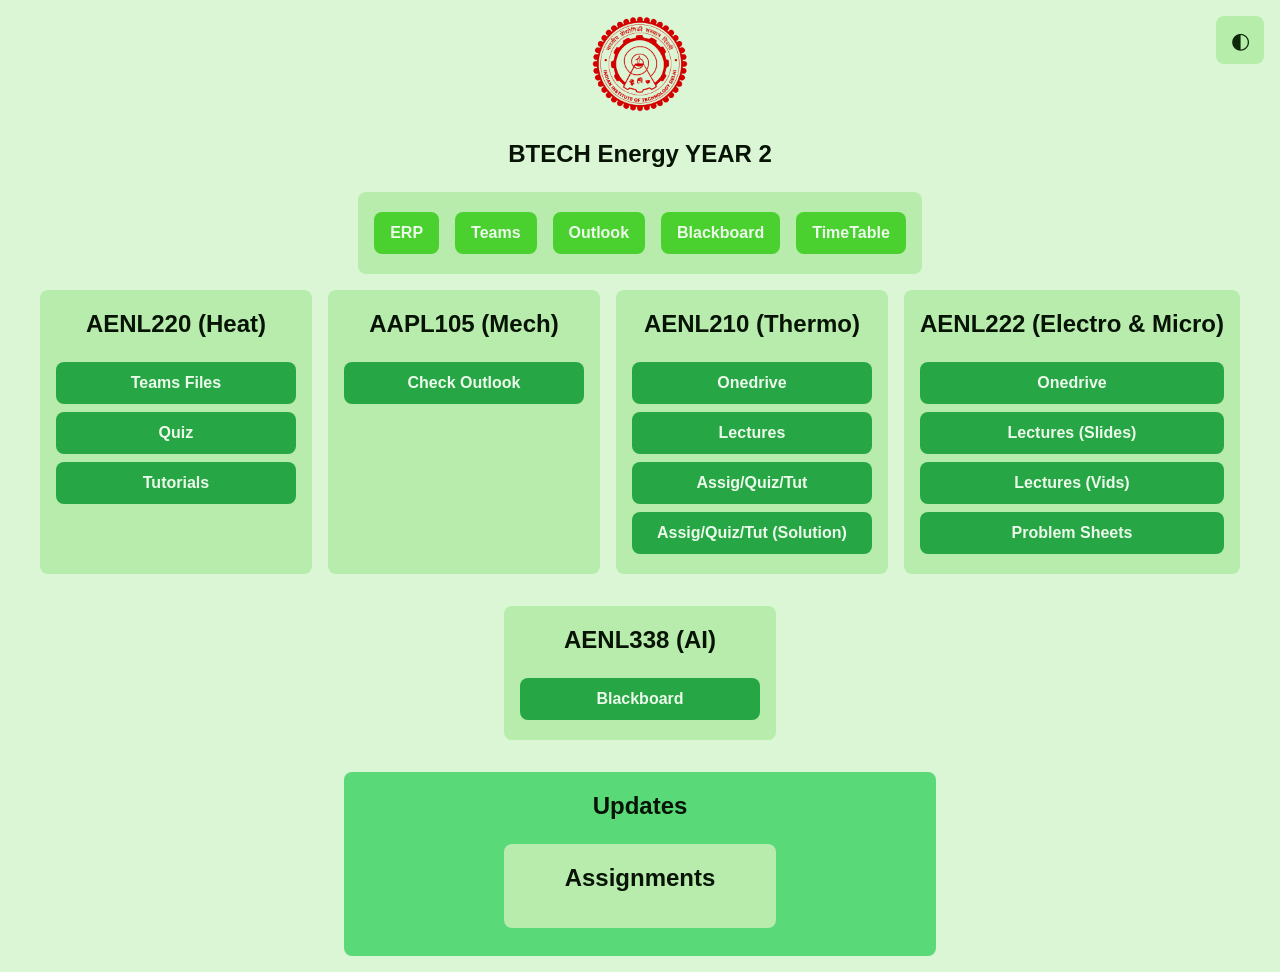
==== index.html @ 2e35bcda "b" ====
<!DOCTYPE html>
<html lang="en">


<head>
    <meta charset="UTF-8">
    <meta name="viewport" content="width=device-width,initial-scale=1.0">
    <title>EEN Year 2 Links</title>
    <link rel="icon" type="image/png" href="sustainability.png">
    <script>
        const prefersDark = window.matchMedia && window.matchMedia('(prefers-color-scheme: dark)').matches;
        document.documentElement.setAttribute('data-theme', prefersDark ? 'dark' : 'light');
    </script>
    <link rel="stylesheet" href="styles.css">
</head>

<body>
    <button class="button" id="theme-toggle">◐</button>
    <div class="container">
        <img src="image.png" alt="Avatar" class="avatar">
        <h1>BTECH Energy YEAR 2</h1>

        <div class="general"></div>

        <div class="links"></div>

        <div class="updates">
            <h1>Updates</h1>
                <div class="box">
                    <h1>Assignments </h1>
                </div>


        </div>


        <script src="scripts.js"></script>

    </div>
</body>



</html>
---- styles.css ----
:root[data-theme="light"] {
  --text-50: #ecfaeb;
  --text-100: #daf5d6;
  --text-200: #b5ebad;
  --text-300: #8fe085;
  --text-400: #6ad65c;
  --text-500: #45cc33;
  --text-600: #37a329;
  --text-700: #297a1f;
  --text-800: #1c5214;
  --text-900: #0e290a;
  --text-950: #071405;

  --background-50: #edfbea;
  --background-100: #dbf6d5;
  --background-200: #b7edab;
  --background-300: #93e481;
  --background-400: #6fdb57;
  --background-500: #4bd22d;
  --background-600: #3ca824;
  --background-700: #2d7e1b;
  --background-800: #1e5412;
  --background-900: #0f2a09;
  --background-950: #081504;

  --primary-50: #edfaea;
  --primary-100: #dbf6d5;
  --primary-200: #b7ecac;
  --primary-300: #92e382;
  --primary-400: #6ed959;
  --primary-500: #4ad02f;
  --primary-600: #3ba626;
  --primary-700: #2c7d1c;
  --primary-800: #1e5313;
  --primary-900: #0f2a09;
  --primary-950: #071505;

  --secondary-50: #eafaee;
  --secondary-100: #d5f6dd;
  --secondary-200: #acecbb;
  --secondary-300: #82e399;
  --secondary-400: #59d977;
  --secondary-500: #2fd055;
  --secondary-600: #26a644;
  --secondary-700: #1c7d33;
  --secondary-800: #135322;
  --secondary-900: #092a11;
  --secondary-950: #051508;

  --accent-50: #eafaf1;
  --accent-100: #d5f6e4;
  --accent-200: #acecc9;
  --accent-300: #82e3ae;
  --accent-400: #59d993;
  --accent-500: #2fd077;
  --accent-600: #26a660;
  --accent-700: #1c7d48;
  --accent-800: #135330;
  --accent-900: #092a18;
  --accent-950: #05150c;

}
:root[data-theme="dark"] {
  --text-50: #071405;
  --text-100: #0e290a;
  --text-200: #1c5214;
  --text-300: #297a1f;
  --text-400: #37a329;
  --text-500: #45cc33;
  --text-600: #6ad65c;
  --text-700: #8fe085;
  --text-800: #b5ebad;
  --text-900: #daf5d6;
  --text-950: #ecfaeb;

  --background-50: #081505;
  --background-100: #102a09;
  --background-200: #205313;
  --background-300: #307d1c;
  --background-400: #3fa626;
  --background-500: #4fd02f;
  --background-600: #72d959;
  --background-700: #96e382;
  --background-800: #b9ecac;
  --background-900: #dcf6d5;
  --background-950: #edfaea;

  --primary-50: #071505;
  --primary-100: #0f2a09;
  --primary-200: #1e5313;
  --primary-300: #2c7d1c;
  --primary-400: #3ba626;
  --primary-500: #4ad02f;
  --primary-600: #6ed959;
  --primary-700: #92e382;
  --primary-800: #b7ecac;
  --primary-900: #dbf6d5;
  --primary-950: #edfaea;

  --secondary-50: #051508;
  --secondary-100: #092a11;
  --secondary-200: #135322;
  --secondary-300: #1c7d33;
  --secondary-400: #26a644;
  --secondary-500: #2fd055;
  --secondary-600: #59d977;
  --secondary-700: #82e399;
  --secondary-800: #acecbb;
  --secondary-900: #d5f6dd;
  --secondary-950: #eafaee;

  --accent-50: #05150c;
  --accent-100: #092a18;
  --accent-200: #135330;
  --accent-300: #1c7d48;
  --accent-400: #26a660;
  --accent-500: #2fd077;
  --accent-600: #59d993;
  --accent-700: #82e3ae;
  --accent-800: #acecc9;
  --accent-900: #d5f6e4;
  --accent-950: #eafaf1;

}


.avatar {
    width: 96px;
    height: 96px;
    border-radius: 50%;
    margin-bottom: 1rem;
    object-fit: cover;
    margin: 1rem;
}

body {

    background: var(--background-100);
    font-family: Arial, sans-serif;
    color: var(--text-900);

    min-height: 100vh;
    margin: 0;
}

.button{
    position: absolute;
    top: 1rem;
    right: 1rem;
    background: var(--background-200);
    border: none;
    color: var(--text-900);
    font-size: 1.4rem;
    cursor: pointer;
    padding: 0.5rem 0.75rem;
    width: 3rem;
    height: 3rem;
    border-radius: 8px;
    transition: background 0.3s, color 0.3s;
}

.container {
    background: var(--background-100);
    border-radius: 12px;
    width: 100%;
    justify-content: center;
    align-items: center;
    text-align: center;
}


h1 {
    margin: 0.5rem 0 1.5rem 0;
    font-size: 1.5rem;
    color: var(--text-950);
}

a {
    display: block;
    background: var(--secondary-600);
    color: var(--text-50);
    text-decoration: none;
    padding: 0.75rem 1rem;
    margin: 0.5rem 0;
    border-radius: 8px;
    font-weight: 600;
    transition: background 0.3s;
}
a:hover {
    background: var(--secondary-700);
    transform: scale(1.025)
}
.general{
    background: var(--primary-200);
    color: var(--text-100);
    padding: 0.75rem 1rem;
    border-radius: 8px;
    font-weight: 500;
    margin-bottom: 1rem;
    display: flex;
    flex-wrap: wrap;
    flex-direction: row;
    justify-content: center;
    width: fit-content;
    gap: 1rem;
    margin-left: auto;
    margin-right: auto;
    transition: transform 0.3s;
}

.general a {
    background: var(--primary-500);
   
}



.links {
    display: flex;
    flex-wrap: wrap;
    gap: 1rem;
    justify-content: center;
   

}
.box {
    background: var(--primary-200);
    color: var(--text-900);
    padding: 0.75rem 1rem;
    border-radius: 8px;
    font-weight: 500;
    margin-bottom: 1rem;
    min-width: 15rem;;
    transition: transform 0.3s;
}
.box:hover ,.general:hover, .updates:hover    {
    transform: scale(1.025) ;
}



.updates {
    display: flex;
    flex-direction: column;
    justify-content: center;
    align-items: center;
    margin: 0 auto;
    text-align: center;
    background: var(--secondary-400);
    color: #ffffff;
    padding: 0.75rem 1rem;
    margin: 1rem;
    border-radius: 8px;
    font-weight: 500;
    margin-bottom: 1rem;
    transition: transform 0.3s;
    max-width: 35rem;
    margin-right: auto;
    margin-left: auto;
  
    

}
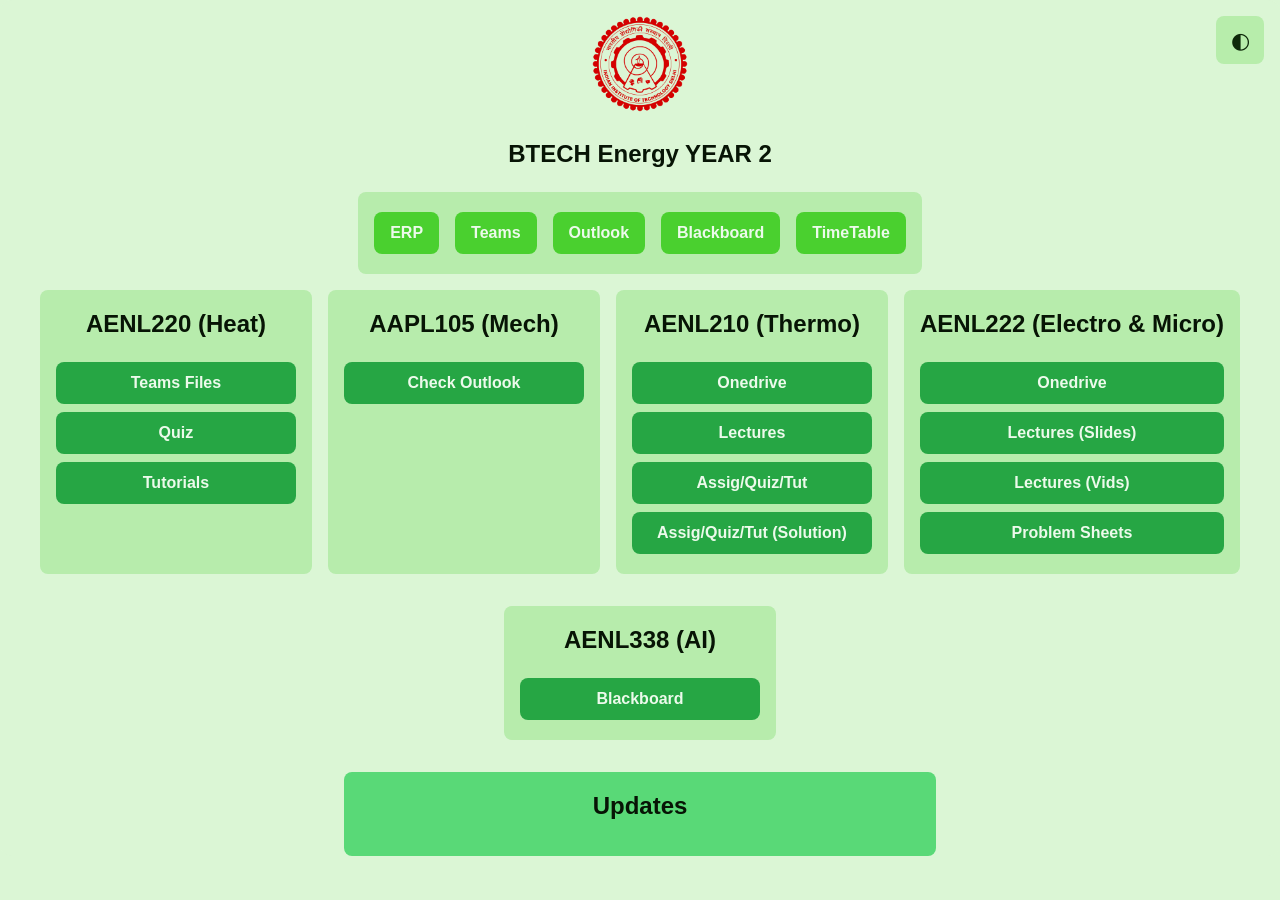
==== commit a6419040: "updates section assignments" ====
--- a/index.html
+++ b/index.html
@@ -26,9 +26,9 @@
 
         <div class="updates">
             <h1>Updates</h1>
-                <div class="box">
+                <!-- <div class="box">
                     <h1>Assignments </h1>
-                </div>
+                </div> -->
 
 
         </div>
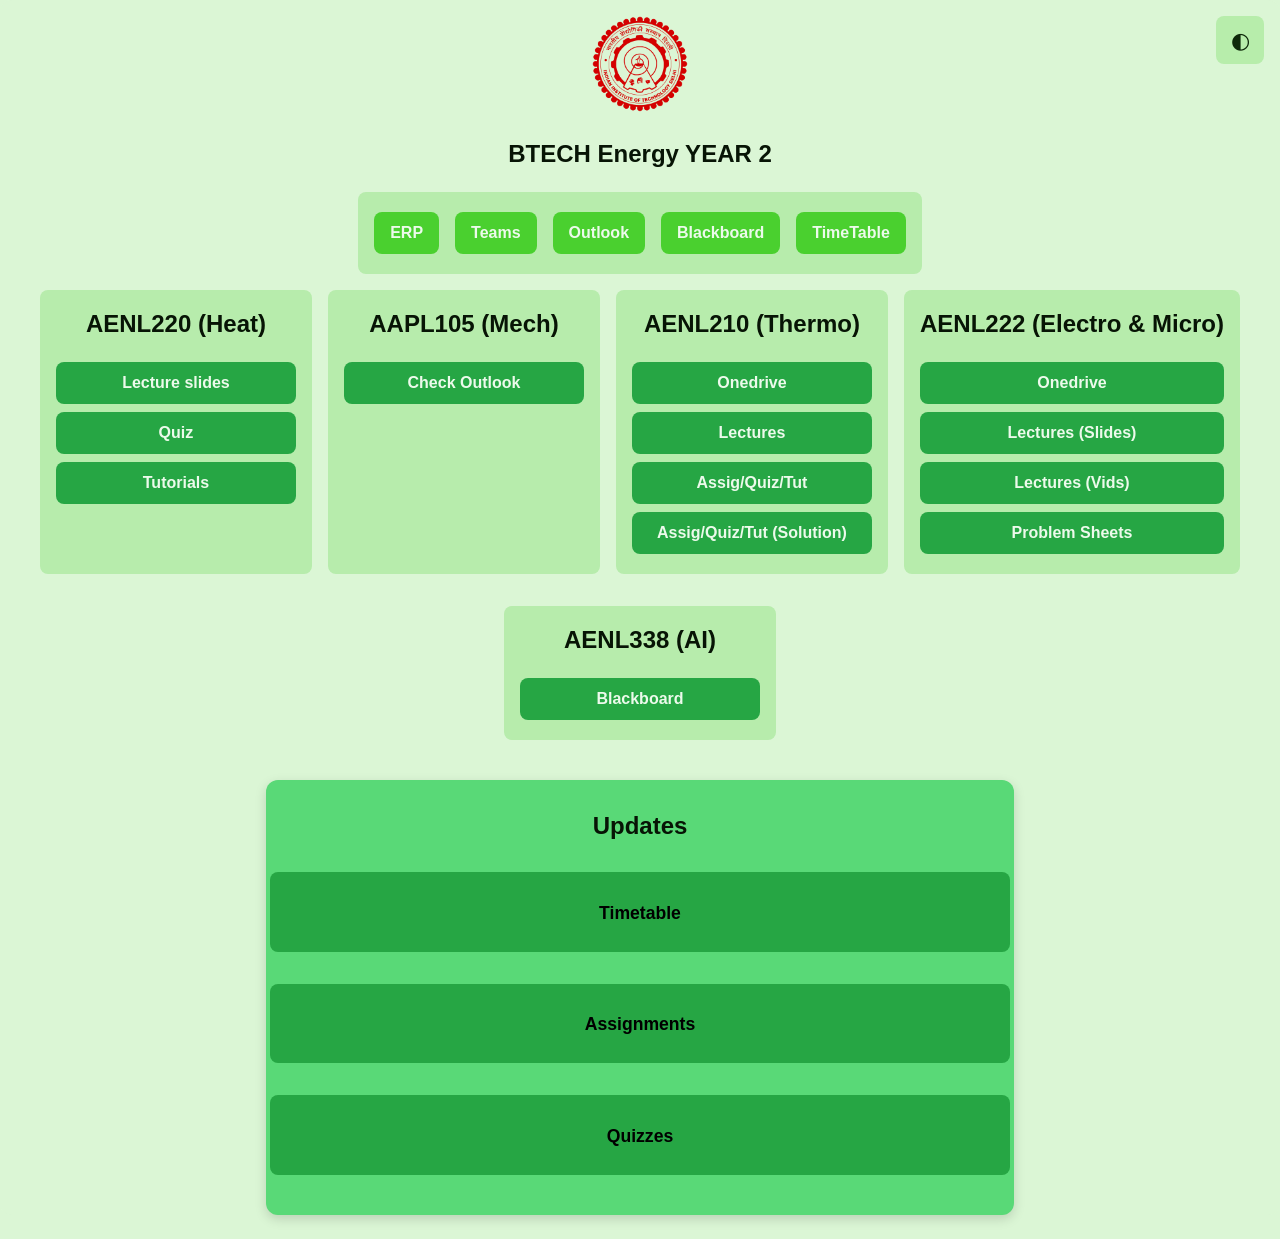
==== commit 1a70e5a2: "updates" ====
--- a/index.html
+++ b/index.html
@@ -26,12 +26,11 @@
 
         <div class="updates">
             <h1>Updates</h1>
-                <!-- <div class="box">
-                    <h1>Assignments </h1>
-                </div> -->
+            <div class="box" id="timetable-box"><h2>Timetable</h2></div>
+            <div class="box" id="assignments-box"><h2>Assignments</h2></div>
+            <div class="box" id="quizzes-box"><h2>Quizzes</h2></div>
+        </div>
 
-
-        </div>
 
 
         <script src="scripts.js"></script>
--- a/styles.css
+++ b/styles.css
@@ -260,4 +260,383 @@
   
     
 
-}+}
+.updates { margin-top:20px; }
+.updates h1 { text-align:center; margin-bottom:12px; font-size:1.25rem; }
+.updates-grid { display:flex; gap:12px; flex-wrap:wrap; }
+.update-card { flex:1; min-width:180px; border-radius:10px; padding:10px; background:var(--card-bg,#f7f7f7); box-shadow:0 2px 6px rgba(0,0,0,0.06); }
+.update-card h3 { margin:0 0 6px; font-size:0.95rem; }
+.update-content { min-height:44px; padding:6px; border-radius:6px; outline:none; cursor:text; color:inherit; }
+[data-theme="dark"] .update-card { background:#222; box-shadow:none; color:#ddd; }
+.updates .box h2 {
+    margin-bottom: 6px;
+    font-size: 1.1rem;
+}
+
+.updates .box p {
+    margin: 0;
+    color: inherit;
+}
+
+:root[data-theme="light"] {
+  --text-50: #ecfaeb;
+  --text-100: #daf5d6;
+  --text-200: #b5ebad;
+  --text-300: #8fe085;
+  --text-400: #6ad65c;
+  --text-500: #45cc33;
+  --text-600: #37a329;
+  --text-700: #297a1f;
+  --text-800: #1c5214;
+  --text-900: #0e290a;
+  --text-950: #071405;
+
+  --background-50: #edfbea;
+  --background-100: #dbf6d5;
+  --background-200: #b7edab;
+  --background-300: #93e481;
+  --background-400: #6fdb57;
+  --background-500: #4bd22d;
+  --background-600: #3ca824;
+  --background-700: #2d7e1b;
+  --background-800: #1e5412;
+  --background-900: #0f2a09;
+  --background-950: #081504;
+
+  --primary-50: #edfaea;
+  --primary-100: #dbf6d5;
+  --primary-200: #b7ecac;
+  --primary-300: #92e382;
+  --primary-400: #6ed959;
+  --primary-500: #4ad02f;
+  --primary-600: #3ba626;
+  --primary-700: #2c7d1c;
+  --primary-800: #1e5313;
+  --primary-900: #0f2a09;
+  --primary-950: #071505;
+
+  --secondary-50: #eafaee;
+  --secondary-100: #d5f6dd;
+  --secondary-200: #acecbb;
+  --secondary-300: #82e399;
+  --secondary-400: #59d977;
+  --secondary-500: #2fd055;
+  --secondary-600: #26a644;
+  --secondary-700: #1c7d33;
+  --secondary-800: #135322;
+  --secondary-900: #092a11;
+  --secondary-950: #051508;
+
+  --accent-50: #eafaf1;
+  --accent-100: #d5f6e4;
+  --accent-200: #acecc9;
+  --accent-300: #82e3ae;
+  --accent-400: #59d993;
+  --accent-500: #2fd077;
+  --accent-600: #26a660;
+  --accent-700: #1c7d48;
+  --accent-800: #135330;
+  --accent-900: #092a18;
+  --accent-950: #05150c;
+
+}
+:root[data-theme="dark"] {
+  --text-50: #071405;
+  --text-100: #0e290a;
+  --text-200: #1c5214;
+  --text-300: #297a1f;
+  --text-400: #37a329;
+  --text-500: #45cc33;
+  --text-600: #6ad65c;
+  --text-700: #8fe085;
+  --text-800: #b5ebad;
+  --text-900: #daf5d6;
+  --text-950: #ecfaeb;
+
+  --background-50: #081505;
+  --background-100: #102a09;
+  --background-200: #205313;
+  --background-300: #307d1c;
+  --background-400: #3fa626;
+  --background-500: #4fd02f;
+  --background-600: #72d959;
+  --background-700: #96e382;
+  --background-800: #b9ecac;
+  --background-900: #dcf6d5;
+  --background-950: #edfaea;
+
+  --primary-50: #071505;
+  --primary-100: #0f2a09;
+  --primary-200: #1e5313;
+  --primary-300: #2c7d1c;
+  --primary-400: #3ba626;
+  --primary-500: #4ad02f;
+  --primary-600: #6ed959;
+  --primary-700: #92e382;
+  --primary-800: #b7ecac;
+  --primary-900: #dbf6d5;
+  --primary-950: #edfaea;
+
+  --secondary-50: #051508;
+  --secondary-100: #092a11;
+  --secondary-200: #135322;
+  --secondary-300: #1c7d33;
+  --secondary-400: #26a644;
+  --secondary-500: #2fd055;
+  --secondary-600: #59d977;
+  --secondary-700: #82e399;
+  --secondary-800: #acecbb;
+  --secondary-900: #d5f6dd;
+  --secondary-950: #eafaee;
+
+  --accent-50: #05150c;
+  --accent-100: #092a18;
+  --accent-200: #135330;
+  --accent-300: #1c7d48;
+  --accent-400: #26a660;
+  --accent-500: #2fd077;
+  --accent-600: #59d993;
+  --accent-700: #82e3ae;
+  --accent-800: #acecc9;
+  --accent-900: #d5f6e4;
+  --accent-950: #eafaf1;
+
+}
+
+
+.avatar {
+    width: 96px;
+    height: 96px;
+    border-radius: 50%;
+    margin-bottom: 1rem;
+    object-fit: cover;
+    margin: 1rem;
+}
+
+body {
+
+    background: var(--background-100);
+    font-family: Arial, sans-serif;
+    color: var(--text-900);
+
+    min-height: 100vh;
+    margin: 0;
+}
+
+.button{
+    position: absolute;
+    top: 1rem;
+    right: 1rem;
+    background: var(--background-200);
+    border: none;
+    color: var(--text-900);
+    font-size: 1.4rem;
+    cursor: pointer;
+    padding: 0.5rem 0.75rem;
+    width: 3rem;
+    height: 3rem;
+    border-radius: 8px;
+    transition: background 0.3s, color 0.3s;
+}
+
+.container {
+    background: var(--background-100);
+    border-radius: 12px;
+    width: 100%;
+    justify-content: center;
+    align-items: center;
+    text-align: center;
+}
+
+
+h1 {
+    margin: 0.5rem 0 1.5rem 0;
+    font-size: 1.5rem;
+    color: var(--text-950);
+}
+
+a {
+    display: block;
+    background: var(--secondary-600);
+    color: var(--text-50);
+    text-decoration: none;
+    padding: 0.75rem 1rem;
+    margin: 0.5rem 0;
+    border-radius: 8px;
+    font-weight: 600;
+    transition: background 0.3s;
+}
+a:hover {
+    background: var(--secondary-700);
+    transform: scale(1.025)
+}
+.general{
+    background: var(--primary-200);
+    color: var(--text-100);
+    padding: 0.75rem 1rem;
+    border-radius: 8px;
+    font-weight: 500;
+    margin-bottom: 1rem;
+    display: flex;
+    flex-wrap: wrap;
+    flex-direction: row;
+    justify-content: center;
+    width: fit-content;
+    gap: 1rem;
+    margin-left: auto;
+    margin-right: auto;
+    transition: transform 0.3s;
+}
+
+.general a {
+    background: var(--primary-500);
+   
+}
+
+
+
+.links {
+    display: flex;
+    flex-wrap: wrap;
+    gap: 1rem;
+    justify-content: center;
+   
+
+}
+.box {
+    background: var(--primary-200);
+    color: var(--text-900);
+    padding: 0.75rem 1rem;
+    border-radius: 8px;
+    font-weight: 500;
+    margin-bottom: 1rem;
+    min-width: 15rem;;
+    transition: transform 0.3s;
+}
+.box:hover ,.general:hover, .updates:hover    {
+    transform: scale(1.025) ;
+}
+
+
+
+.updates {
+    display: flex;
+    flex-direction: column;
+    justify-content: center;
+    align-items: center;
+    margin: 0 auto;
+    text-align: center;
+    background: var(--secondary-400);
+    color: #ffffff;
+    padding: 0.75rem 1rem;
+    margin: 1rem;
+    border-radius: 8px;
+    font-weight: 500;
+    margin-bottom: 1rem;
+    transition: transform 0.3s;
+    max-width: 35rem;
+    margin-right: auto;
+    margin-left: auto;
+  
+    
+
+}
+.updates { margin-top:20px; }
+.updates h1 { text-align:center; margin-bottom:12px; font-size:1.25rem; }
+.updates-grid { display:flex; gap:12px; flex-wrap:wrap; }
+.update-card { flex:1; min-width:180px; border-radius:10px; padding:10px; background:var(--card-bg,#f7f7f7); box-shadow:0 2px 6px rgba(0,0,0,0.06); }
+.update-card h3 { margin:0 0 6px; font-size:0.95rem; }
+.update-content { min-height:44px; padding:6px; border-radius:6px; outline:none; cursor:text; color:inherit; }
+[data-theme="dark"] .update-card { background:#222; box-shadow:none; color:#ddd; }
+.updates .box h2 {
+    margin-bottom: 6px;
+    font-size: 1.1rem;
+}
+
+.updates .box p {
+    margin: 0;
+    color: inherit;
+}
+
+/* Professional Updates section */
+.updates {
+    display: flex;
+    flex-direction: column;
+    align-items: center;
+    text-align: center;
+    background: var(--secondary-400);
+    color: #fff;
+    padding: 1.5rem;
+    border-radius: 12px;
+    max-width: 700px;
+    margin: 1.5rem auto;
+    gap: 1rem;
+    box-shadow: 0 4px 12px rgba(0,0,0,0.15);
+    transition: transform 0.3s;
+}
+
+.updates h1 {
+    font-size: 1.5rem;
+    margin-bottom: 1rem;
+    font-weight: 600;
+}
+
+.updates .box {
+    background: var(--secondary-600);
+    color: #fff;
+    padding: 1rem 1.25rem;
+    border-radius: 8px;
+    font-weight: 500;
+    min-width: 100%;
+    transition: transform 0.2s, background 0.3s;
+}
+
+.updates .box:hover {
+    transform: translateY(-3px);
+    background: var(--secondary-500);
+}
+
+.updates .box h2 {
+    margin-bottom: 0.5rem;
+    font-size: 1.1rem;
+}
+
+/* Dark mode: heading white, text black */
+:root[data-theme="dark"] #timetable-box h2,
+:root[data-theme="dark"] #assignments-box h2,
+:root[data-theme="dark"] #quizzes-box h2 {
+    color: #fff; /* headings white */
+}
+
+:root[data-theme="dark"] #timetable-box p,
+:root[data-theme="dark"] #assignments-box p,
+:root[data-theme="dark"] #quizzes-box p {
+    color: #000; /* text black */
+}
+
+/* Light mode: heading black, text white */
+:root[data-theme="light"] #timetable-box h2,
+:root[data-theme="light"] #assignments-box h2,
+:root[data-theme="light"] #quizzes-box h2 {
+    color: #000; /* headings black */
+}
+
+:root[data-theme="light"] #timetable-box p,
+:root[data-theme="light"] #assignments-box p,
+:root[data-theme="light"] #quizzes-box p {
+    color: #fff; /* text white */
+}
+
+/* Keep spacing and bold text */
+#timetable-box h2,
+#assignments-box h2,
+#quizzes-box h2 {
+    margin-bottom: 0.75rem;
+}
+
+#timetable-box p,
+#assignments-box p,
+#quizzes-box p {
+    font-weight: bold;
+    margin-bottom: 0.5rem;
+}
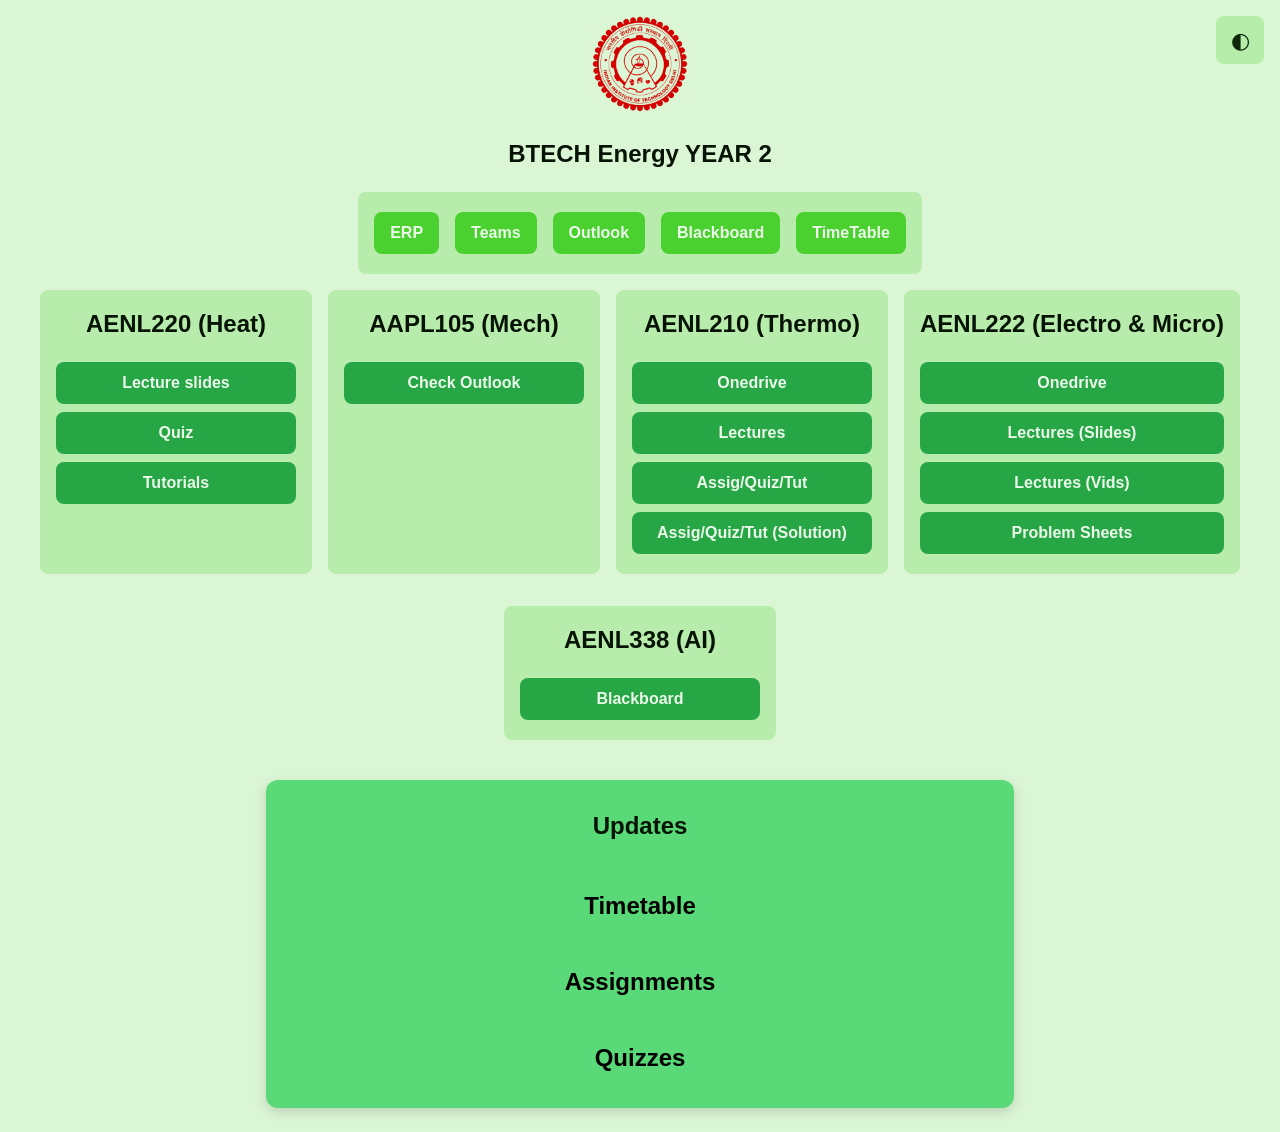
==== commit 59eb54fd: "Update index.html" ====
--- a/index.html
+++ b/index.html
@@ -26,9 +26,9 @@
 
         <div class="updates">
             <h1>Updates</h1>
-            <div class="box" id="timetable-box"><h2>Timetable</h2></div>
-            <div class="box" id="assignments-box"><h2>Assignments</h2></div>
-            <div class="box" id="quizzes-box"><h2>Quizzes</h2></div>
+            <div class="box2" id="timetable-box"><h2>Timetable</h2></div>
+            <div class="box2" id="assignments-box"><h2>Assignments</h2></div>
+            <div class="box2" id="quizzes-box"><h2>Quizzes</h2></div>
         </div>
 
 
--- a/styles.css
+++ b/styles.css
@@ -248,7 +248,7 @@
     text-align: center;
     background: var(--secondary-400);
     color: #ffffff;
-    padding: 0.75rem 1rem;
+    padding: 2rem 2rem;
     margin: 1rem;
     border-radius: 8px;
     font-weight: 500;
@@ -528,7 +528,7 @@
     text-align: center;
     background: var(--secondary-400);
     color: #ffffff;
-    padding: 0.75rem 1rem;
+    padding: 2rem 2rem;
     margin: 1rem;
     border-radius: 8px;
     font-weight: 500;
@@ -584,7 +584,7 @@
 .updates .box {
     background: var(--secondary-600);
     color: #fff;
-    padding: 1rem 1.25rem;
+    padding: 2rem;
     border-radius: 8px;
     font-weight: 500;
     min-width: 100%;
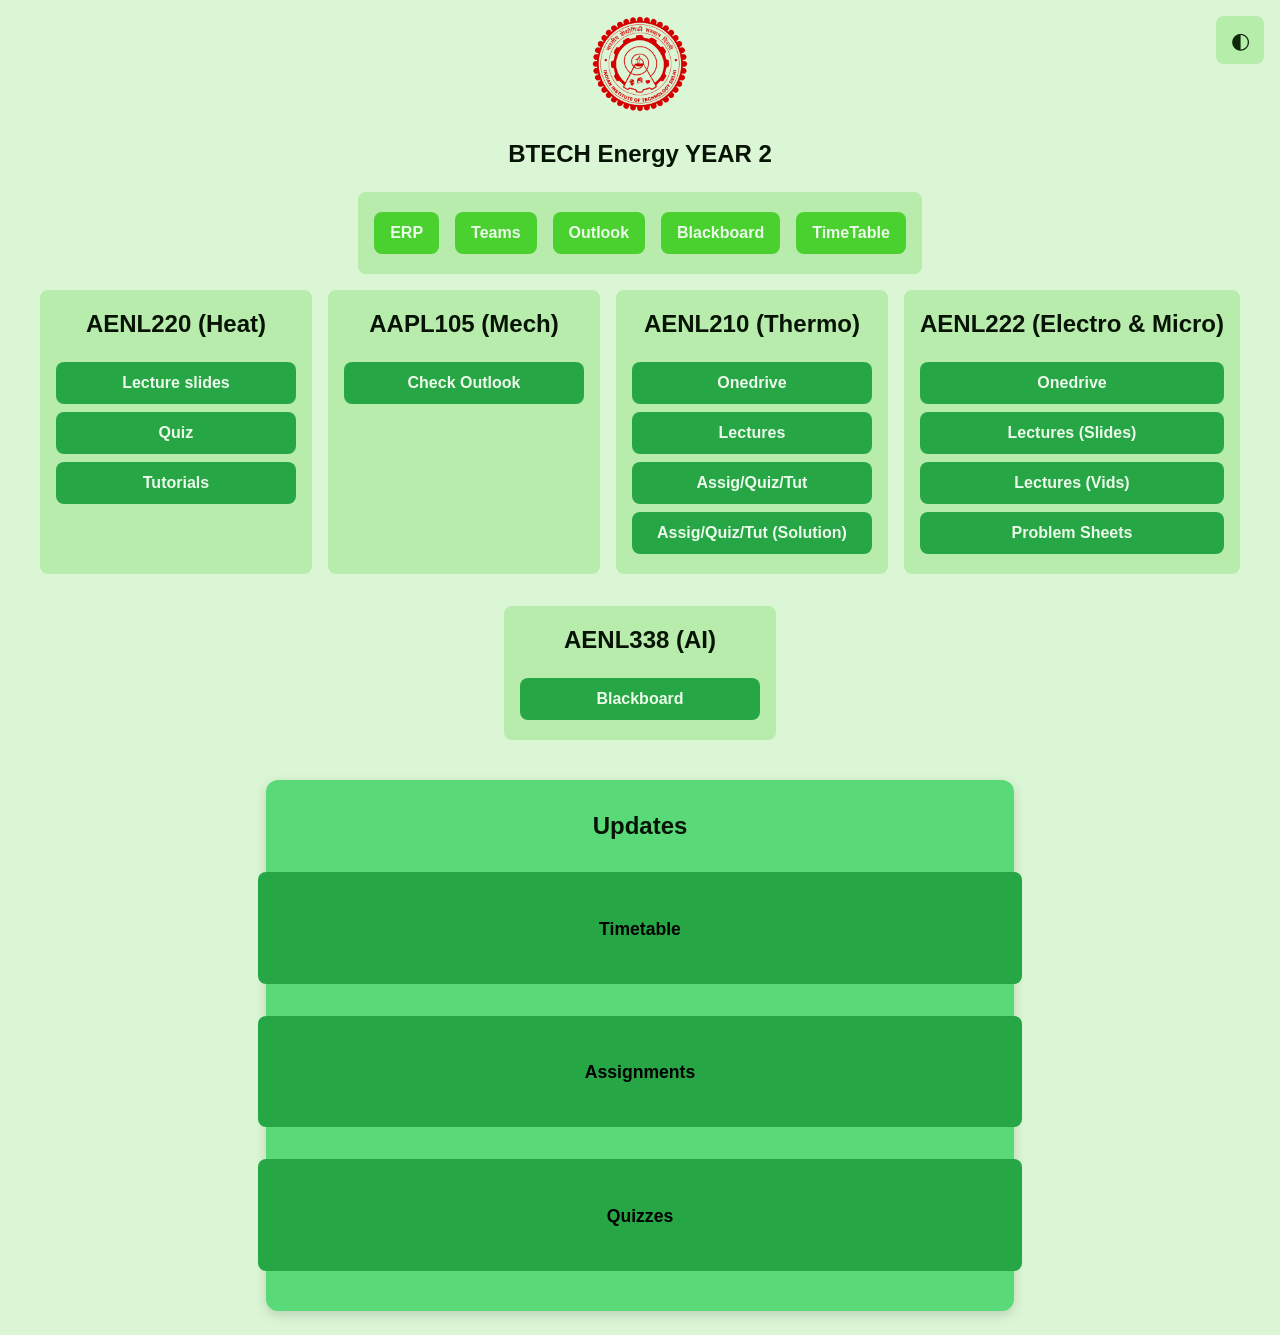
==== commit c3cb32d6: "f" ====
--- a/index.html
+++ b/index.html
@@ -1,43 +1,34 @@
 <!DOCTYPE html>
 <html lang="en">
+<head>
+  <meta charset="UTF-8">
+  <meta name="viewport" content="width=device-width,initial-scale=1.0">
+  <title>EEN Year 2 Links</title>
+  <link rel="icon" type="image/png" href="sustainability.png">
+  <script>
+    const prefersDark = window.matchMedia && window.matchMedia('(prefers-color-scheme: dark)').matches;
+    document.documentElement.setAttribute('data-theme', prefersDark ? 'dark' : 'light');
+  </script>
+  <link rel="stylesheet" href="styles.css">
+</head>
+<body>
+  <button class="button" id="theme-toggle">◐</button>
+  <div class="container">
+    <img src="image.png" alt="Avatar" class="avatar">
+    <h1>BTECH Energy YEAR 2</h1>
 
+    <div class="general"></div>
 
-<head>
-    <meta charset="UTF-8">
-    <meta name="viewport" content="width=device-width,initial-scale=1.0">
-    <title>EEN Year 2 Links</title>
-    <link rel="icon" type="image/png" href="sustainability.png">
-    <script>
-        const prefersDark = window.matchMedia && window.matchMedia('(prefers-color-scheme: dark)').matches;
-        document.documentElement.setAttribute('data-theme', prefersDark ? 'dark' : 'light');
-    </script>
-    <link rel="stylesheet" href="styles.css">
-</head>
+    <div class="links"></div>
 
-<body>
-    <button class="button" id="theme-toggle">◐</button>
-    <div class="container">
-        <img src="image.png" alt="Avatar" class="avatar">
-        <h1>BTECH Energy YEAR 2</h1>
+    <div class="updates">
+      <h1>Updates</h1>
+      <div class="box" id="timetable-box"><h2>Timetable</h2></div>
+      <div class="box" id="assignments-box"><h2>Assignments</h2></div>
+      <div class="box" id="quizzes-box"><h2>Quizzes</h2></div>
+    </div>
+  </div>
 
-        <div class="general"></div>
-
-        <div class="links"></div>
-
-        <div class="updates">
-            <h1>Updates</h1>
-            <div class="box2" id="timetable-box"><h2>Timetable</h2></div>
-            <div class="box2" id="assignments-box"><h2>Assignments</h2></div>
-            <div class="box2" id="quizzes-box"><h2>Quizzes</h2></div>
-        </div>
-
-
-
-        <script src="scripts.js"></script>
-
-    </div>
+  <script src="scripts.js"></script>
 </body>
-
-
-
-</html>+</html>
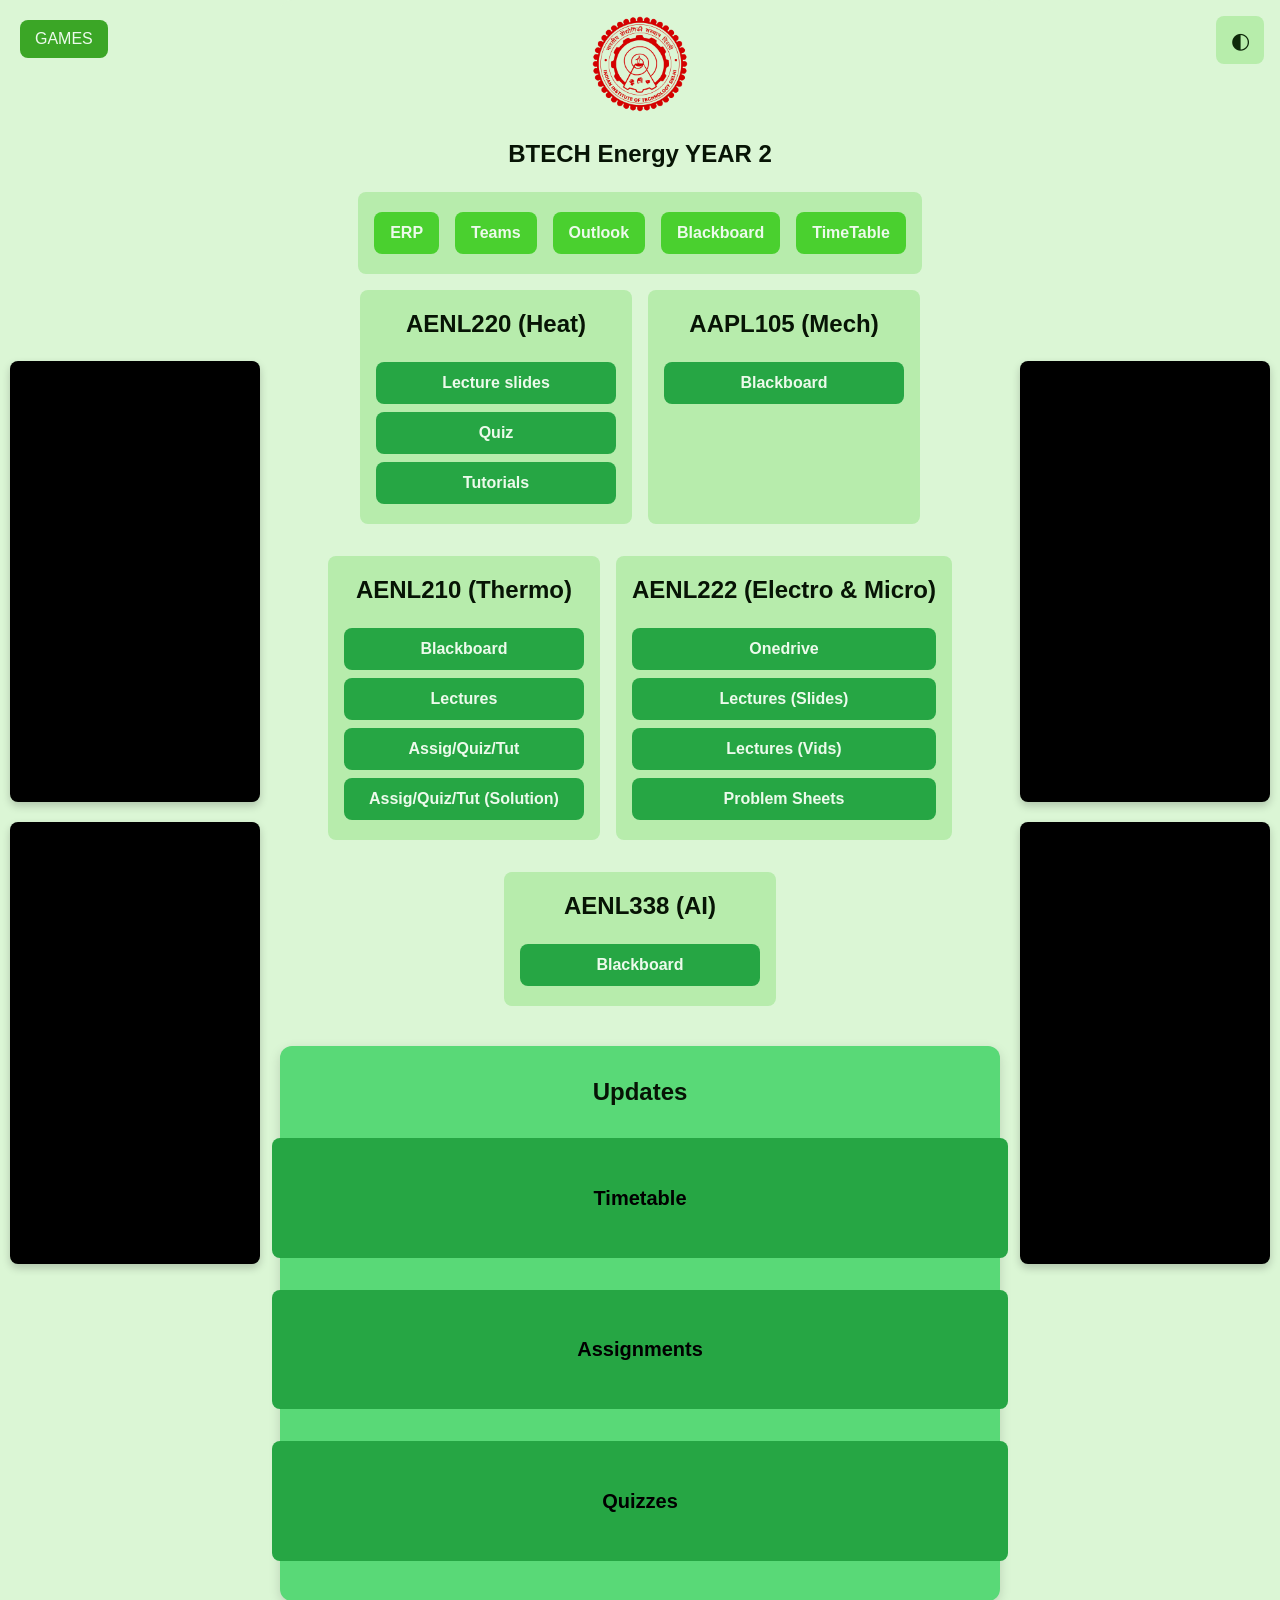
==== commit 4b596a8d: "poipokpokpokp" ====
--- a/index.html
+++ b/index.html
@@ -10,25 +10,151 @@
     document.documentElement.setAttribute('data-theme', prefersDark ? 'dark' : 'light');
   </script>
   <link rel="stylesheet" href="styles.css">
+  <link rel="stylesheet" href="games.css">
+  <style>
+    .layout {
+      display: flex;
+      align-items: center;
+      justify-content: space-between;
+      gap: 20px;
+    }
+
+    .video-column {
+      display: flex;
+      flex-direction: column;
+      gap: 20px;
+      flex: 0 0 250px;
+    }
+
+    .video-column.left-videos {
+      margin-left: 10px; /* push right */
+    }
+
+    .video-column.right-videos {
+      margin-right: 10px; /* push left */
+    }
+
+    .video-box {
+      aspect-ratio: 9 / 16;
+      border-radius: 8px;
+      overflow: hidden;
+      border: 2px solid rgba(0,0,0,0.3);
+      box-shadow: 0 4px 8px rgba(0,0,0,0.2);
+      background: #000;
+    }
+
+    .video-box video {
+      width: 100%;
+      height: 100%;
+      object-fit: cover;
+      display: block;
+    }
+
+    .main-content {
+      flex: 1;
+      display: flex;
+      flex-direction: column;
+      gap: 20px;
+    }
+
+    @media (max-width: 900px) {
+      .layout {
+        flex-direction: column;
+        align-items: center;
+      }
+      .video-column {
+        width: 100%;
+        flex-direction: row;
+        justify-content: center;
+        margin: 0; /* reset margins for mobile */
+      }
+      .video-box {
+        flex: 1;
+      }
+    }
+  </style>
 </head>
 <body>
+
+  <div id="games-section">
+    <button id="open-games-modal">GAMES</button>
+  </div>
+
+  <!-- Games Modal Popup -->
+  <div id="games-modal" class="modal">
+    <div class="modal-content">
+      <span class="close-button" id="close-games-modal">&times;</span>
+      <h2>Choose a Game</h2>
+      <div id="game-choices">
+        <button class="game-choice-btn" data-game="flappybird">Flappy Cell</button>
+        <button class="game-choice-btn" data-game="snake">Snake</button>
+        <button class="game-choice-btn" data-game="energypong">Energy Pong</button>
+        <button class="game-choice-btn" data-game="poker">Poker</button>
+      </div>
+    </div>
+  </div>
   <button class="button" id="theme-toggle">◐</button>
-  <div class="container">
-    <img src="image.png" alt="Avatar" class="avatar">
-    <h1>BTECH Energy YEAR 2</h1>
 
-    <div class="general"></div>
+  <div class="layout">
+    <!-- Left videos -->
+    <div class="video-column left-videos">
+      <div class="video-box"><video autoplay loop muted playsinline></video></div>
+      <div class="video-box"><video autoplay loop muted playsinline></video></div>
+    </div>
 
-    <div class="links"></div>
+    <!-- Main content -->
+    <div class="main-content">
+      <div class="container">
+        <img src="image.png" alt="Avatar" class="avatar">
+        <h1>BTECH Energy YEAR 2</h1>
 
-    <div class="updates">
-      <h1>Updates</h1>
-      <div class="box" id="timetable-box"><h2>Timetable</h2></div>
-      <div class="box" id="assignments-box"><h2>Assignments</h2></div>
-      <div class="box" id="quizzes-box"><h2>Quizzes</h2></div>
+        <div class="general"></div>
+        <div class="links"></div>
+
+        <div class="updates">
+          <h1>Updates</h1>
+          <div class="box" id="timetable-box"><h2>Timetable</h2></div>
+          <div class="box" id="assignments-box"><h2>Assignments</h2></div>
+          <div class="box" id="quizzes-box"><h2>Quizzes</h2></div>
+        </div>
+      </div>
+    </div>
+
+    <!-- Right videos -->
+    <div class="video-column right-videos">
+      <div class="video-box"><video autoplay loop muted playsinline></video></div>
+      <div class="video-box"><video autoplay loop muted playsinline></video></div>
     </div>
   </div>
 
+  <script>
+    const videos = [
+      "idk1.mp4","idk2.mp4","idk3.mp4","idk4.mp4","idk5.mp4","idk6.mp4",
+      "idk7.mp4","idk8.mp4","idk9.mp4","idk10.mp4","idk11.mp4","idk12.mp4",
+      "idk13.mp4","idk15.mp4","idk16.mp4"
+    ];
+
+    // Fisher–Yates shuffle
+    function shuffle(arr) {
+      let array = [...arr];
+      for (let i = array.length - 1; i > 0; i--) {
+        const j = Math.floor(Math.random() * (i + 1));
+        [array[i], array[j]] = [array[j], array[i]];
+      }
+      return array;
+    }
+
+    const shuffled = shuffle(videos);
+    const selected = shuffled.slice(0, 4); // 4 unique picks
+
+    const videoElements = document.querySelectorAll(".video-box video");
+    videoElements.forEach((vid, i) => {
+      vid.src = selected[i];
+    });
+  </script>
+
   <script src="scripts.js"></script>
+  <script src="gamesscript.js"></script>
+
 </body>
 </html>
--- a/styles.css
+++ b/styles.css
@@ -58,8 +58,8 @@
   --accent-800: #135330;
   --accent-900: #092a18;
   --accent-950: #05150c;
-
-}
+}
+
 :root[data-theme="dark"] {
   --text-50: #071405;
   --text-100: #0e290a;
@@ -120,523 +120,180 @@
   --accent-800: #acecc9;
   --accent-900: #d5f6e4;
   --accent-950: #eafaf1;
-
-}
-
+}
 
 .avatar {
-    width: 96px;
-    height: 96px;
-    border-radius: 50%;
-    margin-bottom: 1rem;
-    object-fit: cover;
-    margin: 1rem;
+  width: 96px;
+  height: 96px;
+  border-radius: 50%;
+  margin: 1rem;
+  object-fit: cover;
 }
 
 body {
-
-    background: var(--background-100);
-    font-family: Arial, sans-serif;
-    color: var(--text-900);
-
-    min-height: 100vh;
-    margin: 0;
-}
-
-.button{
-    position: absolute;
-    top: 1rem;
-    right: 1rem;
-    background: var(--background-200);
-    border: none;
-    color: var(--text-900);
-    font-size: 1.4rem;
-    cursor: pointer;
-    padding: 0.5rem 0.75rem;
-    width: 3rem;
-    height: 3rem;
-    border-radius: 8px;
-    transition: background 0.3s, color 0.3s;
+  background: var(--background-100);
+  font-family: Arial, sans-serif;
+  color: var(--text-900);
+  min-height: 100vh;
+  margin: 0;
+}
+
+.button {
+  position: absolute;
+  top: 1rem;
+  right: 1rem;
+  background: var(--background-200);
+  border: none;
+  color: var(--text-900);
+  font-size: 1.4rem;
+  cursor: pointer;
+  padding: 0.5rem 0.75rem;
+  width: 3rem;
+  height: 3rem;
+  border-radius: 8px;
+  transition: background 0.3s, color 0.3s;
 }
 
 .container {
-    background: var(--background-100);
-    border-radius: 12px;
-    width: 100%;
-    justify-content: center;
-    align-items: center;
-    text-align: center;
-}
-
+  background: var(--background-100);
+  border-radius: 12px;
+  width: 100%;
+  justify-content: center;
+  align-items: center;
+  text-align: center;
+}
 
 h1 {
-    margin: 0.5rem 0 1.5rem 0;
-    font-size: 1.5rem;
-    color: var(--text-950);
+  margin: 0.5rem 0 1.5rem 0;
+  font-size: 1.5rem;
+  color: var(--text-950);
 }
 
 a {
-    display: block;
-    background: var(--secondary-600);
-    color: var(--text-50);
-    text-decoration: none;
-    padding: 0.75rem 1rem;
-    margin: 0.5rem 0;
-    border-radius: 8px;
-    font-weight: 600;
-    transition: background 0.3s;
+  display: block;
+  background: var(--secondary-600);
+  color: var(--text-50);
+  text-decoration: none;
+  padding: 0.75rem 1rem;
+  margin: 0.5rem 0;
+  border-radius: 8px;
+  font-weight: 600;
+  transition: background 0.3s;
 }
 a:hover {
-    background: var(--secondary-700);
-    transform: scale(1.025)
-}
-.general{
-    background: var(--primary-200);
-    color: var(--text-100);
-    padding: 0.75rem 1rem;
-    border-radius: 8px;
-    font-weight: 500;
-    margin-bottom: 1rem;
-    display: flex;
-    flex-wrap: wrap;
-    flex-direction: row;
-    justify-content: center;
-    width: fit-content;
-    gap: 1rem;
-    margin-left: auto;
-    margin-right: auto;
-    transition: transform 0.3s;
-}
-
+  background: var(--secondary-700);
+  transform: scale(1.025);
+}
+
+.general {
+  background: var(--primary-200);
+  color: var(--text-100);
+  padding: 0.75rem 1rem;
+  border-radius: 8px;
+  font-weight: 500;
+  margin-bottom: 1rem;
+  display: flex;
+  flex-wrap: wrap;
+  flex-direction: row;
+  justify-content: center;
+  width: fit-content;
+  gap: 1rem;
+  margin-left: auto;
+  margin-right: auto;
+  transition: transform 0.3s;
+}
 .general a {
-    background: var(--primary-500);
-   
-}
-
-
+  background: var(--primary-500);
+}
 
 .links {
-    display: flex;
-    flex-wrap: wrap;
-    gap: 1rem;
-    justify-content: center;
-   
-
-}
+  display: flex;
+  flex-wrap: wrap;
+  gap: 1rem;
+  justify-content: center;
+}
+
 .box {
-    background: var(--primary-200);
-    color: var(--text-900);
-    padding: 0.75rem 1rem;
-    border-radius: 8px;
-    font-weight: 500;
-    margin-bottom: 1rem;
-    min-width: 15rem;;
-    transition: transform 0.3s;
-}
-.box:hover ,.general:hover, .updates:hover    {
-    transform: scale(1.025) ;
-}
-
-
-
-.updates {
-    display: flex;
-    flex-direction: column;
-    justify-content: center;
-    align-items: center;
-    margin: 0 auto;
-    text-align: center;
-    background: var(--secondary-400);
-    color: #ffffff;
-    padding: 2rem 2rem;
-    margin: 1rem;
-    border-radius: 8px;
-    font-weight: 500;
-    margin-bottom: 1rem;
-    transition: transform 0.3s;
-    max-width: 35rem;
-    margin-right: auto;
-    margin-left: auto;
-  
-    
-
-}
-.updates { margin-top:20px; }
-.updates h1 { text-align:center; margin-bottom:12px; font-size:1.25rem; }
-.updates-grid { display:flex; gap:12px; flex-wrap:wrap; }
-.update-card { flex:1; min-width:180px; border-radius:10px; padding:10px; background:var(--card-bg,#f7f7f7); box-shadow:0 2px 6px rgba(0,0,0,0.06); }
-.update-card h3 { margin:0 0 6px; font-size:0.95rem; }
-.update-content { min-height:44px; padding:6px; border-radius:6px; outline:none; cursor:text; color:inherit; }
-[data-theme="dark"] .update-card { background:#222; box-shadow:none; color:#ddd; }
-.updates .box h2 {
-    margin-bottom: 6px;
-    font-size: 1.1rem;
-}
-
-.updates .box p {
-    margin: 0;
-    color: inherit;
-}
-
-:root[data-theme="light"] {
-  --text-50: #ecfaeb;
-  --text-100: #daf5d6;
-  --text-200: #b5ebad;
-  --text-300: #8fe085;
-  --text-400: #6ad65c;
-  --text-500: #45cc33;
-  --text-600: #37a329;
-  --text-700: #297a1f;
-  --text-800: #1c5214;
-  --text-900: #0e290a;
-  --text-950: #071405;
-
-  --background-50: #edfbea;
-  --background-100: #dbf6d5;
-  --background-200: #b7edab;
-  --background-300: #93e481;
-  --background-400: #6fdb57;
-  --background-500: #4bd22d;
-  --background-600: #3ca824;
-  --background-700: #2d7e1b;
-  --background-800: #1e5412;
-  --background-900: #0f2a09;
-  --background-950: #081504;
-
-  --primary-50: #edfaea;
-  --primary-100: #dbf6d5;
-  --primary-200: #b7ecac;
-  --primary-300: #92e382;
-  --primary-400: #6ed959;
-  --primary-500: #4ad02f;
-  --primary-600: #3ba626;
-  --primary-700: #2c7d1c;
-  --primary-800: #1e5313;
-  --primary-900: #0f2a09;
-  --primary-950: #071505;
-
-  --secondary-50: #eafaee;
-  --secondary-100: #d5f6dd;
-  --secondary-200: #acecbb;
-  --secondary-300: #82e399;
-  --secondary-400: #59d977;
-  --secondary-500: #2fd055;
-  --secondary-600: #26a644;
-  --secondary-700: #1c7d33;
-  --secondary-800: #135322;
-  --secondary-900: #092a11;
-  --secondary-950: #051508;
-
-  --accent-50: #eafaf1;
-  --accent-100: #d5f6e4;
-  --accent-200: #acecc9;
-  --accent-300: #82e3ae;
-  --accent-400: #59d993;
-  --accent-500: #2fd077;
-  --accent-600: #26a660;
-  --accent-700: #1c7d48;
-  --accent-800: #135330;
-  --accent-900: #092a18;
-  --accent-950: #05150c;
-
-}
-:root[data-theme="dark"] {
-  --text-50: #071405;
-  --text-100: #0e290a;
-  --text-200: #1c5214;
-  --text-300: #297a1f;
-  --text-400: #37a329;
-  --text-500: #45cc33;
-  --text-600: #6ad65c;
-  --text-700: #8fe085;
-  --text-800: #b5ebad;
-  --text-900: #daf5d6;
-  --text-950: #ecfaeb;
-
-  --background-50: #081505;
-  --background-100: #102a09;
-  --background-200: #205313;
-  --background-300: #307d1c;
-  --background-400: #3fa626;
-  --background-500: #4fd02f;
-  --background-600: #72d959;
-  --background-700: #96e382;
-  --background-800: #b9ecac;
-  --background-900: #dcf6d5;
-  --background-950: #edfaea;
-
-  --primary-50: #071505;
-  --primary-100: #0f2a09;
-  --primary-200: #1e5313;
-  --primary-300: #2c7d1c;
-  --primary-400: #3ba626;
-  --primary-500: #4ad02f;
-  --primary-600: #6ed959;
-  --primary-700: #92e382;
-  --primary-800: #b7ecac;
-  --primary-900: #dbf6d5;
-  --primary-950: #edfaea;
-
-  --secondary-50: #051508;
-  --secondary-100: #092a11;
-  --secondary-200: #135322;
-  --secondary-300: #1c7d33;
-  --secondary-400: #26a644;
-  --secondary-500: #2fd055;
-  --secondary-600: #59d977;
-  --secondary-700: #82e399;
-  --secondary-800: #acecbb;
-  --secondary-900: #d5f6dd;
-  --secondary-950: #eafaee;
-
-  --accent-50: #05150c;
-  --accent-100: #092a18;
-  --accent-200: #135330;
-  --accent-300: #1c7d48;
-  --accent-400: #26a660;
-  --accent-500: #2fd077;
-  --accent-600: #59d993;
-  --accent-700: #82e3ae;
-  --accent-800: #acecc9;
-  --accent-900: #d5f6e4;
-  --accent-950: #eafaf1;
-
-}
-
-
-.avatar {
-    width: 96px;
-    height: 96px;
-    border-radius: 50%;
-    margin-bottom: 1rem;
-    object-fit: cover;
-    margin: 1rem;
-}
-
-body {
-
-    background: var(--background-100);
-    font-family: Arial, sans-serif;
-    color: var(--text-900);
-
-    min-height: 100vh;
-    margin: 0;
-}
-
-.button{
-    position: absolute;
-    top: 1rem;
-    right: 1rem;
-    background: var(--background-200);
-    border: none;
-    color: var(--text-900);
-    font-size: 1.4rem;
-    cursor: pointer;
-    padding: 0.5rem 0.75rem;
-    width: 3rem;
-    height: 3rem;
-    border-radius: 8px;
-    transition: background 0.3s, color 0.3s;
-}
-
-.container {
-    background: var(--background-100);
-    border-radius: 12px;
-    width: 100%;
-    justify-content: center;
-    align-items: center;
-    text-align: center;
-}
-
-
-h1 {
-    margin: 0.5rem 0 1.5rem 0;
-    font-size: 1.5rem;
-    color: var(--text-950);
-}
-
-a {
-    display: block;
-    background: var(--secondary-600);
-    color: var(--text-50);
-    text-decoration: none;
-    padding: 0.75rem 1rem;
-    margin: 0.5rem 0;
-    border-radius: 8px;
-    font-weight: 600;
-    transition: background 0.3s;
-}
-a:hover {
-    background: var(--secondary-700);
-    transform: scale(1.025)
-}
-.general{
-    background: var(--primary-200);
-    color: var(--text-100);
-    padding: 0.75rem 1rem;
-    border-radius: 8px;
-    font-weight: 500;
-    margin-bottom: 1rem;
-    display: flex;
-    flex-wrap: wrap;
-    flex-direction: row;
-    justify-content: center;
-    width: fit-content;
-    gap: 1rem;
-    margin-left: auto;
-    margin-right: auto;
-    transition: transform 0.3s;
-}
-
-.general a {
-    background: var(--primary-500);
-   
-}
-
-
-
-.links {
-    display: flex;
-    flex-wrap: wrap;
-    gap: 1rem;
-    justify-content: center;
-   
-
-}
-.box {
-    background: var(--primary-200);
-    color: var(--text-900);
-    padding: 0.75rem 1rem;
-    border-radius: 8px;
-    font-weight: 500;
-    margin-bottom: 1rem;
-    min-width: 15rem;;
-    transition: transform 0.3s;
-}
-.box:hover ,.general:hover, .updates:hover    {
-    transform: scale(1.025) ;
-}
-
-
-
-.updates {
-    display: flex;
-    flex-direction: column;
-    justify-content: center;
-    align-items: center;
-    margin: 0 auto;
-    text-align: center;
-    background: var(--secondary-400);
-    color: #ffffff;
-    padding: 2rem 2rem;
-    margin: 1rem;
-    border-radius: 8px;
-    font-weight: 500;
-    margin-bottom: 1rem;
-    transition: transform 0.3s;
-    max-width: 35rem;
-    margin-right: auto;
-    margin-left: auto;
-  
-    
-
-}
-.updates { margin-top:20px; }
-.updates h1 { text-align:center; margin-bottom:12px; font-size:1.25rem; }
-.updates-grid { display:flex; gap:12px; flex-wrap:wrap; }
-.update-card { flex:1; min-width:180px; border-radius:10px; padding:10px; background:var(--card-bg,#f7f7f7); box-shadow:0 2px 6px rgba(0,0,0,0.06); }
-.update-card h3 { margin:0 0 6px; font-size:0.95rem; }
-.update-content { min-height:44px; padding:6px; border-radius:6px; outline:none; cursor:text; color:inherit; }
-[data-theme="dark"] .update-card { background:#222; box-shadow:none; color:#ddd; }
-.updates .box h2 {
-    margin-bottom: 6px;
-    font-size: 1.1rem;
-}
-
-.updates .box p {
-    margin: 0;
-    color: inherit;
+  background: var(--primary-200);
+  color: var(--text-900);
+  padding: 0.75rem 1rem;
+  border-radius: 8px;
+  font-weight: 500;
+  margin-bottom: 1rem;
+  min-width: 15rem;
+  transition: transform 0.3s;
+}
+.box:hover,
+.general:hover,
+.updates:hover {
+  transform: scale(1.025);
 }
 
 /* Professional Updates section */
 .updates {
-    display: flex;
-    flex-direction: column;
-    align-items: center;
-    text-align: center;
-    background: var(--secondary-400);
-    color: #fff;
-    padding: 1.5rem;
-    border-radius: 12px;
-    max-width: 700px;
-    margin: 1.5rem auto;
-    gap: 1rem;
-    box-shadow: 0 4px 12px rgba(0,0,0,0.15);
-    transition: transform 0.3s;
-}
-
+  display: flex;
+  flex-direction: column;
+  align-items: center;
+  text-align: center;
+  background: var(--secondary-400);
+  color: #fff;
+  padding: 1.5rem;
+  border-radius: 12px;
+  max-width: 700px;
+  margin: 1.5rem auto;
+  gap: 1rem;
+  box-shadow: 0 4px 12px rgba(0,0,0,0.15);
+  transition: transform 0.3s;
+}
 .updates h1 {
-    font-size: 1.5rem;
-    margin-bottom: 1rem;
-    font-weight: 600;
-}
-
+  font-size: 1.5rem;
+  margin-bottom: 1rem;
+  font-weight: 600;
+}
 .updates .box {
-    background: var(--secondary-600);
-    color: #fff;
-    padding: 2rem;
-    border-radius: 8px;
-    font-weight: 500;
-    min-width: 100%;
-    transition: transform 0.2s, background 0.3s;
-}
-
+  background: var(--secondary-600);
+  color: #fff;
+  padding: 2rem;
+  border-radius: 8px;
+  font-weight: 500;
+  min-width: 100%;
+  transition: transform 0.2s, background 0.3s;
+}
 .updates .box:hover {
-    transform: translateY(-3px);
-    background: var(--secondary-500);
-}
-
+  transform: translateY(-3px);
+  background: var(--secondary-500);
+}
 .updates .box h2 {
-    margin-bottom: 0.5rem;
-    font-size: 1.1rem;
-}
-
-/* Dark mode: heading white, text black */
+  margin-bottom: 1rem;
+  font-size: 1.25rem; /* increased size */
+}
+.updates .box p {
+  margin: 0;
+  color: inherit;
+  font-weight: bold;
+  margin-bottom: 0.5rem;
+}
+
+/* Dark mode headings/text */
 :root[data-theme="dark"] #timetable-box h2,
 :root[data-theme="dark"] #assignments-box h2,
 :root[data-theme="dark"] #quizzes-box h2 {
-    color: #fff; /* headings white */
-}
-
+  color: #fff;
+}
 :root[data-theme="dark"] #timetable-box p,
 :root[data-theme="dark"] #assignments-box p,
 :root[data-theme="dark"] #quizzes-box p {
-    color: #000; /* text black */
-}
-
-/* Light mode: heading black, text white */
+  color: #000;
+}
+
+/* Light mode headings/text */
 :root[data-theme="light"] #timetable-box h2,
 :root[data-theme="light"] #assignments-box h2,
 :root[data-theme="light"] #quizzes-box h2 {
-    color: #000; /* headings black */
-}
-
+  color: #000;
+}
 :root[data-theme="light"] #timetable-box p,
 :root[data-theme="light"] #assignments-box p,
 :root[data-theme="light"] #quizzes-box p {
-    color: #fff; /* text white */
-}
-
-/* Keep spacing and bold text */
-#timetable-box h2,
-#assignments-box h2,
-#quizzes-box h2 {
-    margin-bottom: 0.75rem;
-}
-
-#timetable-box p,
-#assignments-box p,
-#quizzes-box p {
-    font-weight: bold;
-    margin-bottom: 0.5rem;
-}
+  color: #fff;
+}
--- a/games.css
+++ b/games.css
@@ -0,0 +1,78 @@
+
+
+#games-section {
+	position: absolute;
+	top: 20px;
+	left: 20px;
+	z-index: 102;
+}
+
+#open-games-modal {
+	padding: 10px 15px;
+	font-size: 16px;
+	cursor: pointer;
+	border: none;
+	border-radius: 8px;
+	background-color: var(--primary-600);
+	color: var(--text-50);
+	transition: background-color 0.3s;
+}
+#open-games-modal:hover {
+	background-color: var(--primary-700);
+}
+
+.modal {
+	display: none;
+	position: fixed;
+	z-index: 200;
+	left: 0;
+	top: 0;
+	width: 100%;
+	height: 100%;
+	overflow: auto;
+	background-color: rgba(0,0,0,0.6);
+}
+.modal-content {
+	background-color: var(--main-bg-color);
+	color: var(--text-950);
+	margin: 10% auto;
+	padding: 30px;
+	border: 1px solid var(--text-200);
+	width: 80%;
+	max-width: 400px;
+	border-radius: 10px;
+	box-shadow: 0 8px 16px rgba(0,0,0,0.3);
+	text-align: center;
+}
+.close-button {
+	color: var(--text-400);
+	float: right;
+	font-size: 28px;
+	font-weight: bold;
+	line-height: 1;
+}
+.close-button:hover,
+.close-button:focus {
+	color: var(--text-950);
+	text-decoration: none;
+	cursor: pointer;
+}
+#game-choices {
+	display: flex;
+	flex-direction: column;
+	gap: 10px;
+	margin-top: 20px;
+}
+.game-choice-btn {
+	padding: 10px;
+	background-color: var(--accent-600);
+	color: var(--text-50);
+	border: none;
+	border-radius: 5px;
+	cursor: pointer;
+	font-size: 14px;
+	transition: background-color 0.3s;
+}
+.game-choice-btn:hover {
+	background-color: var(--accent-700);
+}
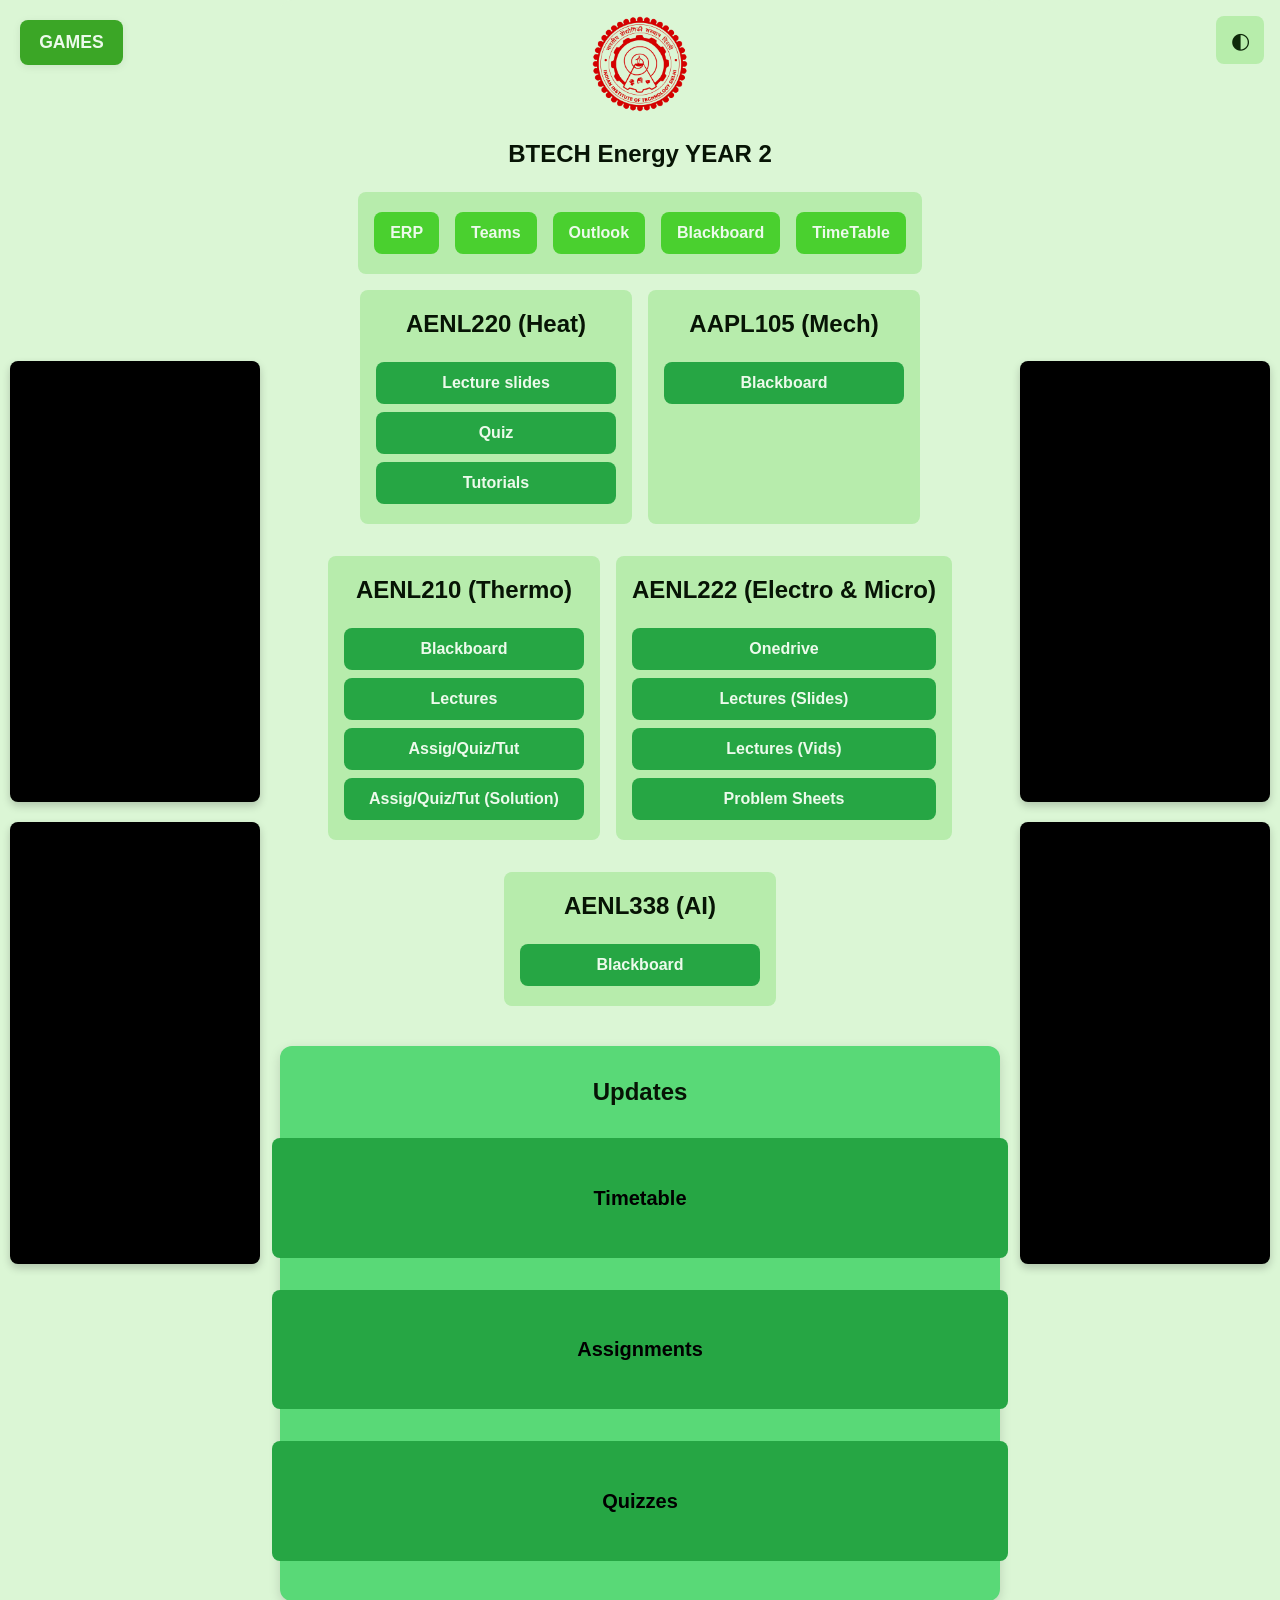
==== commit ca99c12b: "done" ====
--- a/index.html
+++ b/index.html
@@ -89,7 +89,7 @@
         <button class="game-choice-btn" data-game="flappybird">Flappy Cell</button>
         <button class="game-choice-btn" data-game="snake">Snake</button>
         <button class="game-choice-btn" data-game="energypong">Energy Pong</button>
-        <button class="game-choice-btn" data-game="poker">Poker</button>
+        <button class="game-choice-btn" data-game="gridgambit">Grid Gambit</button>
       </div>
     </div>
   </div>
--- a/games.css
+++ b/games.css
@@ -1,3 +1,252 @@
+:root {
+  --ink: #0b2410;
+  --panel: #0f2a18;
+  --edge: #1b4f2d;
+  --glow: #45cc33;
+  --muted: #b5ebad;
+}
+
+body.game-page {
+  margin: 0;
+  min-height: 100vh;
+  font-family: "SF Pro Display", "Segoe UI", Arial, sans-serif;
+  color: #eafaf1;
+  background: radial-gradient(circle at 20% 20%, rgba(69,204,51,0.18), transparent 30%),
+              radial-gradient(circle at 80% 0%, rgba(95,226,156,0.12), transparent 28%),
+              linear-gradient(145deg, #081307 0%, #0f1f11 40%, #0a170c 100%);
+  display: flex;
+  flex-direction: column;
+  align-items: center;
+  padding: 18px 12px 28px;
+  box-sizing: border-box;
+}
+
+@media (min-width: 740px) {
+  body.game-page { padding: 28px 16px 38px; }
+}
+
+.game-header {
+  width: min(960px, 96vw);
+  background: linear-gradient(120deg, rgba(69,204,51,0.12), rgba(95,226,156,0.05));
+  border: 1px solid rgba(69,204,51,0.25);
+  border-radius: 16px;
+  padding: 18px 18px 14px;
+  box-shadow: 0 16px 42px rgba(0,0,0,0.45);
+  backdrop-filter: blur(6px);
+}
+
+.game-header .title h1 {
+  margin: 4px 0 6px 0;
+  font-size: 2rem;
+  letter-spacing: 0.4px;
+}
+
+.game-header .title p {
+  margin: 0;
+  color: rgba(234,250,241,0.82);
+}
+
+.eyebrow {
+  text-transform: uppercase;
+  font-size: 0.8rem;
+  letter-spacing: 1.8px;
+  color: #6ad65c;
+}
+
+.game-shell {
+  width: min(960px, 96vw);
+  background: linear-gradient(160deg, rgba(18,44,26,0.9), rgba(13,31,20,0.9));
+  border: 1px solid rgba(69,204,51,0.2);
+  box-shadow: 0 22px 48px rgba(0,0,0,0.6), inset 0 1px 0 rgba(255,255,255,0.04);
+  border-radius: 18px;
+  padding: 18px;
+  margin: 16px auto 0;
+  position: relative;
+}
+
+.game-hud {
+  display: flex;
+  flex-wrap: wrap;
+  gap: 12px;
+  align-items: center;
+  justify-content: space-between;
+  margin-bottom: 10px;
+}
+
+.hud-group {
+  display: flex;
+  gap: 10px;
+  flex-wrap: wrap;
+}
+
+.hud-pill {
+  background: rgba(255,255,255,0.04);
+  border: 1px solid rgba(69,204,51,0.18);
+  border-radius: 12px;
+  padding: 8px 12px;
+  min-width: 100px;
+  box-shadow: inset 0 1px 0 rgba(255,255,255,0.04);
+}
+
+.hud-pill span {
+  display: block;
+  font-size: 0.8rem;
+  letter-spacing: 0.6px;
+  color: rgba(234,250,241,0.7);
+}
+
+.hud-pill strong {
+  display: block;
+  font-size: 1.2rem;
+  letter-spacing: 0.5px;
+  color: #ecfaeb;
+}
+
+.ghost-btn {
+  background: transparent;
+  color: #ecfaeb;
+  border: 1px solid rgba(234,250,241,0.25);
+  padding: 8px 12px;
+  border-radius: 10px;
+  font-weight: 700;
+  letter-spacing: 0.3px;
+  cursor: pointer;
+  transition: background 0.2s, transform 0.15s, border-color 0.2s;
+}
+
+.ghost-btn:hover { background: rgba(69,204,51,0.08); border-color: rgba(69,204,51,0.4); transform: translateY(-1px); }
+.ghost-btn:active { transform: translateY(1px); }
+.ghost-btn.primary { background: linear-gradient(120deg,#45cc33,#2fd077); color:#061306; border-color: transparent; box-shadow: 0 10px 30px rgba(69,204,51,0.35); }
+.ghost-btn.primary:hover { filter: brightness(1.05); }
+.ghost-btn.active { background: rgba(69,204,51,0.15); border-color: rgba(69,204,51,0.6); }
+
+.game-canvas {
+  background: radial-gradient(circle at 10% 10%, rgba(69,204,51,0.15), transparent 30%),
+              radial-gradient(circle at 90% 20%, rgba(95,226,156,0.1), transparent 25%),
+              #0c1f11;
+  border-radius: 16px;
+  border: 1px solid rgba(69,204,51,0.35);
+  box-shadow: 0 16px 40px rgba(0,0,0,0.65), inset 0 1px 0 rgba(255,255,255,0.04);
+  display: block;
+  margin: 0 auto;
+}
+
+.flappy-canvas { width: 100%; max-width: 640px; height: auto; }
+.pong-canvas { width: 100%; max-width: 720px; height: auto; }
+
+.center-callout {
+  position: absolute;
+  inset: 0;
+  display: grid;
+  place-items: center;
+  pointer-events: none;
+}
+
+.center-callout .message {
+  background: rgba(0,0,0,0.55);
+  border: 1px solid rgba(69,204,51,0.35);
+  border-radius: 14px;
+  padding: 14px 18px;
+  box-shadow: 0 10px 26px rgba(0,0,0,0.45);
+  text-align: center;
+}
+
+.center-callout .message h2 {
+  margin: 0 0 6px 0;
+  font-size: 1.4rem;
+}
+
+.center-callout .message p {
+  margin: 0;
+  color: rgba(234,250,241,0.76);
+}
+
+.gambit-table {
+  background: radial-gradient(circle at 30% 20%, rgba(69,204,51,0.14), transparent 40%),
+              linear-gradient(140deg, #0e1f13 0%, #0b160d 100%);
+  border: 1px solid rgba(69,204,51,0.18);
+  border-radius: 16px;
+  padding: 16px;
+  display: grid;
+  gap: 16px;
+}
+
+.hand {
+  display: grid;
+  gap: 8px;
+}
+
+.hand-label {
+  font-weight: 700;
+  letter-spacing: 0.5px;
+  color: #6ad65c;
+}
+
+.card-row {
+  display: flex;
+  gap: 10px;
+  flex-wrap: wrap;
+}
+
+.card {
+  width: 92px;
+  height: 132px;
+  background: linear-gradient(135deg,#0c140f,#0f2615);
+  border: 1px solid rgba(234,250,241,0.12);
+  border-radius: 12px;
+  box-shadow: 0 10px 24px rgba(0,0,0,0.5), inset 0 1px 0 rgba(255,255,255,0.06);
+  display: grid;
+  grid-template-rows: 1fr 1fr 1fr;
+  padding: 10px;
+  color: #ecfaeb;
+  font-weight: 700;
+  position: relative;
+}
+
+.card::after {
+  content: '';
+  position: absolute;
+  inset: 0;
+  border-radius: 12px;
+  background: linear-gradient(140deg, rgba(255,255,255,0.05), rgba(255,255,255,0));
+  pointer-events: none;
+}
+
+.card .rank { font-size: 1.2rem; }
+.card .suit { font-size: 1.2rem; align-self: center; text-align: center; }
+.card .rank.bottom { justify-self: end; transform: rotate(180deg); }
+.card.red { color: #ff9ba2; }
+
+.hand-result {
+  color: #eafaf1;
+  font-size: 0.95rem;
+}
+
+.gambit-actions {
+  display: flex;
+  align-items: center;
+  justify-content: space-between;
+  gap: 12px;
+  margin-top: 6px;
+}
+
+.gambit-tip {
+  color: rgba(234,250,241,0.75);
+}
+
+#gambit-game, #energypong-game, #flappycell-game {
+  width: 100%;
+}
+
+@media (max-width: 640px) {
+  .game-header .title h1 { font-size: 1.6rem; }
+  .gambit-actions { flex-direction: column; align-items: flex-start; }
+  .card { width: 78px; height: 112px; }
+  .hud-pill { min-width: 84px; padding: 6px 10px; }
+  .game-shell { padding: 14px; }
+  .game-hud { gap: 10px; }
+  body.game-page { padding: 14px 10px 20px; }
+}
 
 
 #games-section {
@@ -8,17 +257,19 @@
 }
 
 #open-games-modal {
-	padding: 10px 15px;
-	font-size: 16px;
+	padding: 0.75rem 1.2rem;
+	font-size: 1.1rem;
 	cursor: pointer;
 	border: none;
 	border-radius: 8px;
-	background-color: var(--primary-600);
+	background: var(--primary-600);
 	color: var(--text-50);
-	transition: background-color 0.3s;
+	font-weight: 600;
+	box-shadow: 0 2px 8px rgba(0,0,0,0.08);
+	transition: background 0.3s, color 0.3s;
 }
 #open-games-modal:hover {
-	background-color: var(--primary-700);
+	background: var(--primary-700);
 }
 
 .modal {
@@ -30,26 +281,27 @@
 	width: 100%;
 	height: 100%;
 	overflow: auto;
-	background-color: rgba(0,0,0,0.6);
+	background: rgba(0,0,0,0.6);
 }
 .modal-content {
-	background-color: var(--main-bg-color);
+	background: var(--background-100);
 	color: var(--text-950);
 	margin: 10% auto;
-	padding: 30px;
-	border: 1px solid var(--text-200);
+	padding: 2rem;
+	border: 1px solid var(--primary-200);
 	width: 80%;
 	max-width: 400px;
-	border-radius: 10px;
-	box-shadow: 0 8px 16px rgba(0,0,0,0.3);
+	border-radius: 12px;
+	box-shadow: 0 8px 16px rgba(0,0,0,0.15);
 	text-align: center;
 }
 .close-button {
 	color: var(--text-400);
 	float: right;
-	font-size: 28px;
+	font-size: 2rem;
 	font-weight: bold;
 	line-height: 1;
+	margin-left: 1rem;
 }
 .close-button:hover,
 .close-button:focus {
@@ -60,19 +312,22 @@
 #game-choices {
 	display: flex;
 	flex-direction: column;
-	gap: 10px;
-	margin-top: 20px;
+	gap: 0.75rem;
+	margin-top: 1.5rem;
 }
 .game-choice-btn {
-	padding: 10px;
-	background-color: var(--accent-600);
+	padding: 0.75rem 1rem;
+	background: var(--accent-600);
 	color: var(--text-50);
 	border: none;
-	border-radius: 5px;
+	border-radius: 8px;
 	cursor: pointer;
-	font-size: 14px;
-	transition: background-color 0.3s;
+	font-size: 1rem;
+	font-weight: 600;
+	box-shadow: 0 2px 8px rgba(0,0,0,0.08);
+	transition: background 0.3s, color 0.3s, transform 0.2s;
 }
 .game-choice-btn:hover {
-	background-color: var(--accent-700);
-}
+	background: var(--accent-700);
+	transform: scale(1.04);
+}
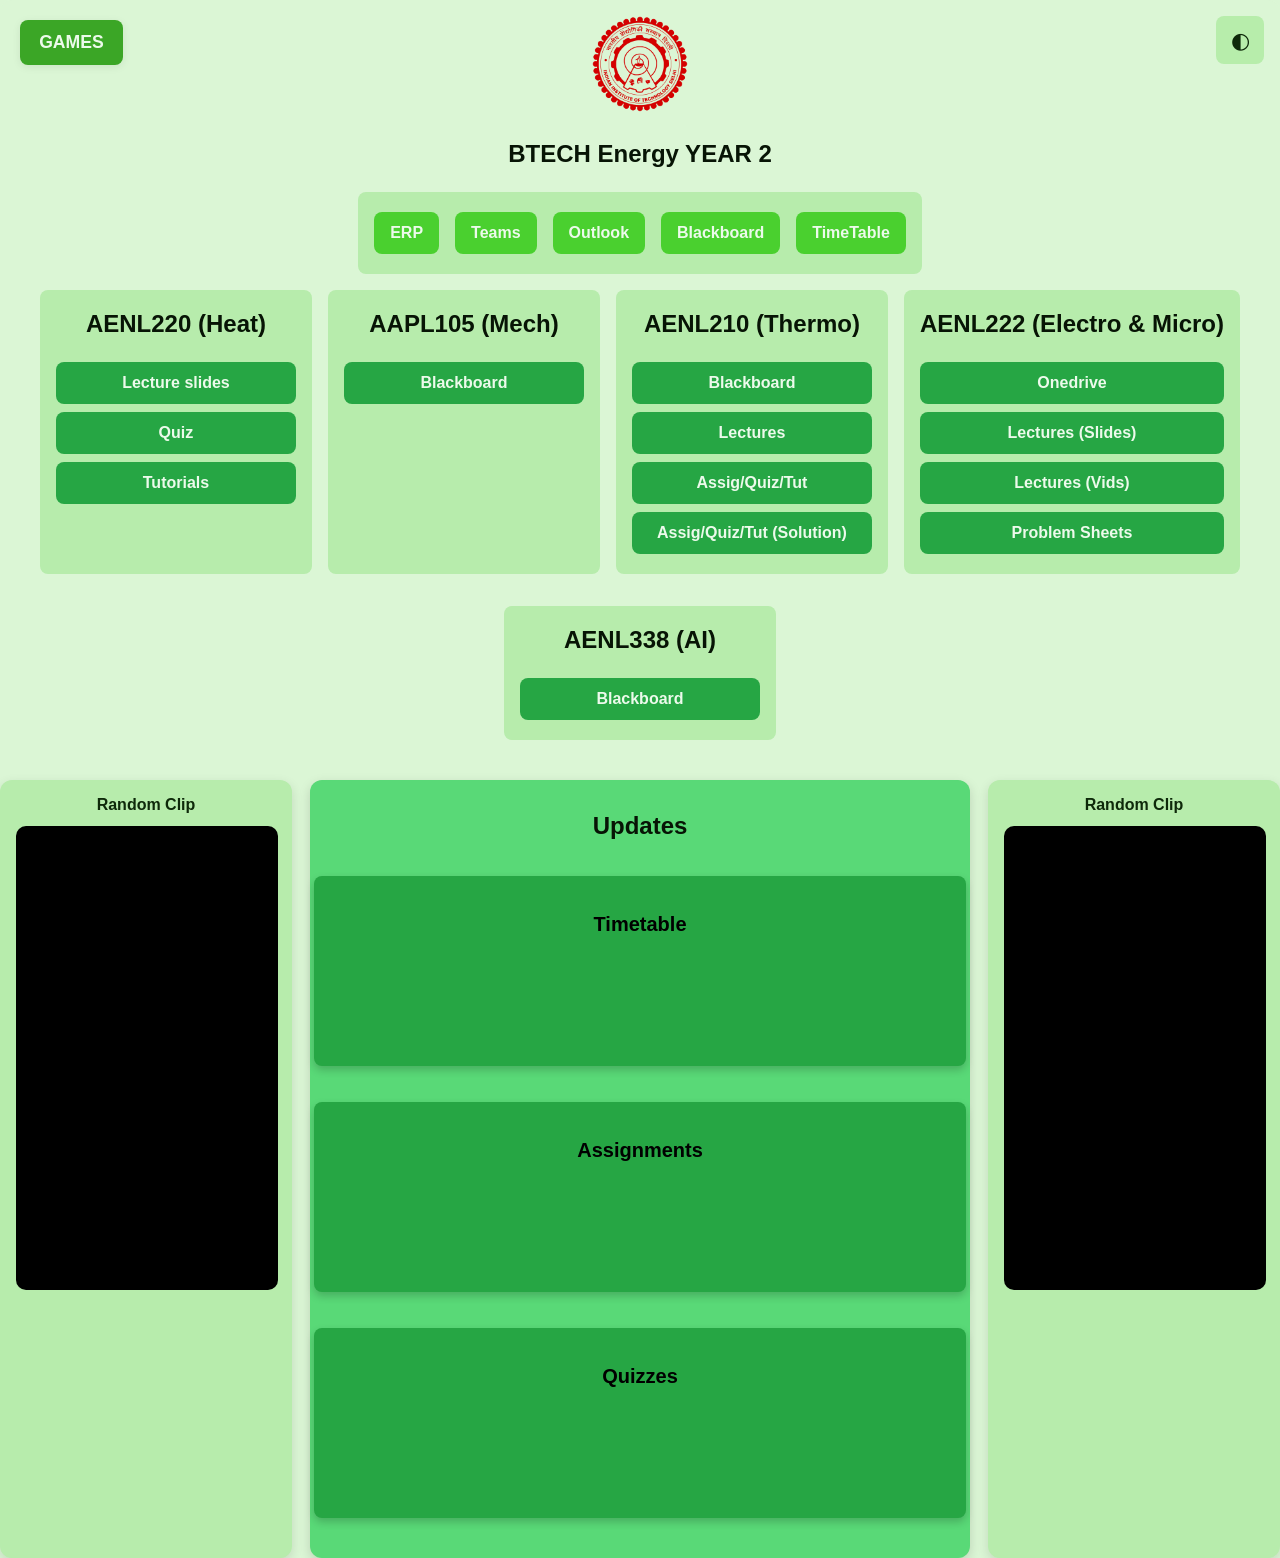
==== commit a397d317: "y" ====
--- a/index.html
+++ b/index.html
@@ -19,36 +19,7 @@
       gap: 20px;
     }
 
-    .video-column {
-      display: flex;
-      flex-direction: column;
-      gap: 20px;
-      flex: 0 0 250px;
-    }
-
-    .video-column.left-videos {
-      margin-left: 10px; /* push right */
-    }
-
-    .video-column.right-videos {
-      margin-right: 10px; /* push left */
-    }
-
-    .video-box {
-      aspect-ratio: 9 / 16;
-      border-radius: 8px;
-      overflow: hidden;
-      border: 2px solid rgba(0,0,0,0.3);
-      box-shadow: 0 4px 8px rgba(0,0,0,0.2);
-      background: #000;
-    }
-
-    .video-box video {
-      width: 100%;
-      height: 100%;
-      object-fit: cover;
-      display: block;
-    }
+    /* video columns removed */
 
     .main-content {
       flex: 1;
@@ -96,12 +67,6 @@
   <button class="button" id="theme-toggle">◐</button>
 
   <div class="layout">
-    <!-- Left videos -->
-    <div class="video-column left-videos">
-      <div class="video-box"><video autoplay loop muted playsinline></video></div>
-      <div class="video-box"><video autoplay loop muted playsinline></video></div>
-    </div>
-
     <!-- Main content -->
     <div class="main-content">
       <div class="container">
@@ -111,47 +76,33 @@
         <div class="general"></div>
         <div class="links"></div>
 
-        <div class="updates">
-          <h1>Updates</h1>
-          <div class="box" id="timetable-box"><h2>Timetable</h2></div>
-          <div class="box" id="assignments-box"><h2>Assignments</h2></div>
-          <div class="box" id="quizzes-box"><h2>Quizzes</h2></div>
+        <div class="updates-layout">
+          <div class="reel-panel left-reel">
+            <h3>Random Clip</h3>
+            <div class="reel-frame">
+              <video id="local-clip-left" playsinline autoplay muted loop></video>
+            </div>
+          </div>
+
+          <div class="updates">
+            <h1>Updates</h1>
+            <div class="box" id="timetable-box"><h2>Timetable</h2></div>
+            <div class="box" id="assignments-box"><h2>Assignments</h2></div>
+            <div class="box" id="quizzes-box"><h2>Quizzes</h2></div>
+          </div>
+
+          <div class="reel-panel right-reel">
+            <h3>Random Clip</h3>
+            <div class="reel-frame">
+              <video id="local-clip-right" playsinline autoplay muted loop></video>
+            </div>
+          </div>
         </div>
       </div>
     </div>
-
-    <!-- Right videos -->
-    <div class="video-column right-videos">
-      <div class="video-box"><video autoplay loop muted playsinline></video></div>
-      <div class="video-box"><video autoplay loop muted playsinline></video></div>
-    </div>
   </div>
 
-  <script>
-    const videos = [
-      "idk1.mp4","idk2.mp4","idk3.mp4","idk4.mp4","idk5.mp4","idk6.mp4",
-      "idk7.mp4","idk8.mp4","idk9.mp4","idk10.mp4","idk11.mp4","idk12.mp4",
-      "idk13.mp4","idk15.mp4","idk16.mp4"
-    ];
-
-    // Fisher–Yates shuffle
-    function shuffle(arr) {
-      let array = [...arr];
-      for (let i = array.length - 1; i > 0; i--) {
-        const j = Math.floor(Math.random() * (i + 1));
-        [array[i], array[j]] = [array[j], array[i]];
-      }
-      return array;
-    }
-
-    const shuffled = shuffle(videos);
-    const selected = shuffled.slice(0, 4); // 4 unique picks
-
-    const videoElements = document.querySelectorAll(".video-box video");
-    videoElements.forEach((vid, i) => {
-      vid.src = selected[i];
-    });
-  </script>
+  <!-- Video elements and mp4 autoplay removed -->
 
   <script src="scripts.js"></script>
   <script src="gamesscript.js"></script>
--- a/styles.css
+++ b/styles.css
@@ -297,3 +297,111 @@
 :root[data-theme="light"] #quizzes-box p {
   color: #fff;
 }
+.side-video-column {
+  display: flex;
+  flex-direction: column;
+  gap: 20px;
+  flex: 0 0 320px; /* fixed width for the column */
+}
+
+.side-video {
+  aspect-ratio: 16 / 9;  /* keep 16:9 */
+  border-radius: 8px;
+  overflow: hidden;
+  border: 2px solid rgba(0,0,0,0.3);
+  box-shadow: 0 4px 8px rgba(0,0,0,0.2);
+  background: #000;
+}
+.updates {
+  display: flex;
+  flex-direction: column;
+  gap: 20px; /* space between boxes */
+}
+
+.updates .box {
+  padding: 20px;
+  min-height: 150px;  /* fixed height for all boxes */
+  border-radius: 8px;
+  background: var(--secondary-600, #45cc33);
+  color: #fff;
+  box-shadow: 0 4px 8px rgba(0,0,0,0.2);
+  display: flex;
+  flex-direction: column;
+  justify-content: flex-start; /* keep heading on top */
+}
+.side-video {
+  aspect-ratio: 9 / 16;  /* new ratio for right video */
+  border-radius: 8px;
+  overflow: hidden;
+  border: 2px solid rgba(0,0,0,0.3);
+  box-shadow: 0 4px 8px rgba(0,0,0,0.2);
+  background: #000;
+  flex: 0 0 250px; /* width remains the same */
+}
+.video-column.left-videos {
+  margin-left: 35px; /* pushes right a bit */
+}
+
+.video-column.right-videos {
+  margin-right: 35px; /* pushes left a bit */
+}
+
+/* Updates + Reels layout */
+.updates-layout {
+  display: flex;
+  align-items: stretch;
+  justify-content: center;
+  gap: 18px;
+  margin-top: 1.5rem;
+  flex-wrap: wrap;
+}
+.updates-layout .updates {
+  flex: 1.25;
+  margin: 0;
+}
+.reel-panel {
+  flex: 0 0 260px;
+  background: var(--primary-200);
+  color: var(--text-900);
+  border-radius: 12px;
+  padding: 1rem;
+  box-shadow: 0 4px 12px rgba(0,0,0,0.12);
+  display: flex;
+  flex-direction: column;
+  gap: 0.75rem;
+}
+.reel-panel h3 {
+  margin: 0;
+  text-align: center;
+  font-size: 1rem;
+  color: var(--text-900);
+}
+.reel-frame {
+  position: relative;
+  width: 100%;
+  aspect-ratio: 9 / 16;
+  overflow: hidden;
+  border-radius: 10px;
+  background: #000;
+  border: 1px solid rgba(0,0,0,0.1);
+}
+.reel-frame iframe {
+  width: 100%;
+  height: 100%;
+  border: 0;
+}
+.reel-frame video {
+  width: 100%;
+  height: 100%;
+  object-fit: cover;
+  display: block;
+}
+
+@media (max-width: 900px) {
+  .updates-layout {
+    flex-direction: column;
+  }
+  .reel-panel {
+    flex: 1;
+  }
+}
